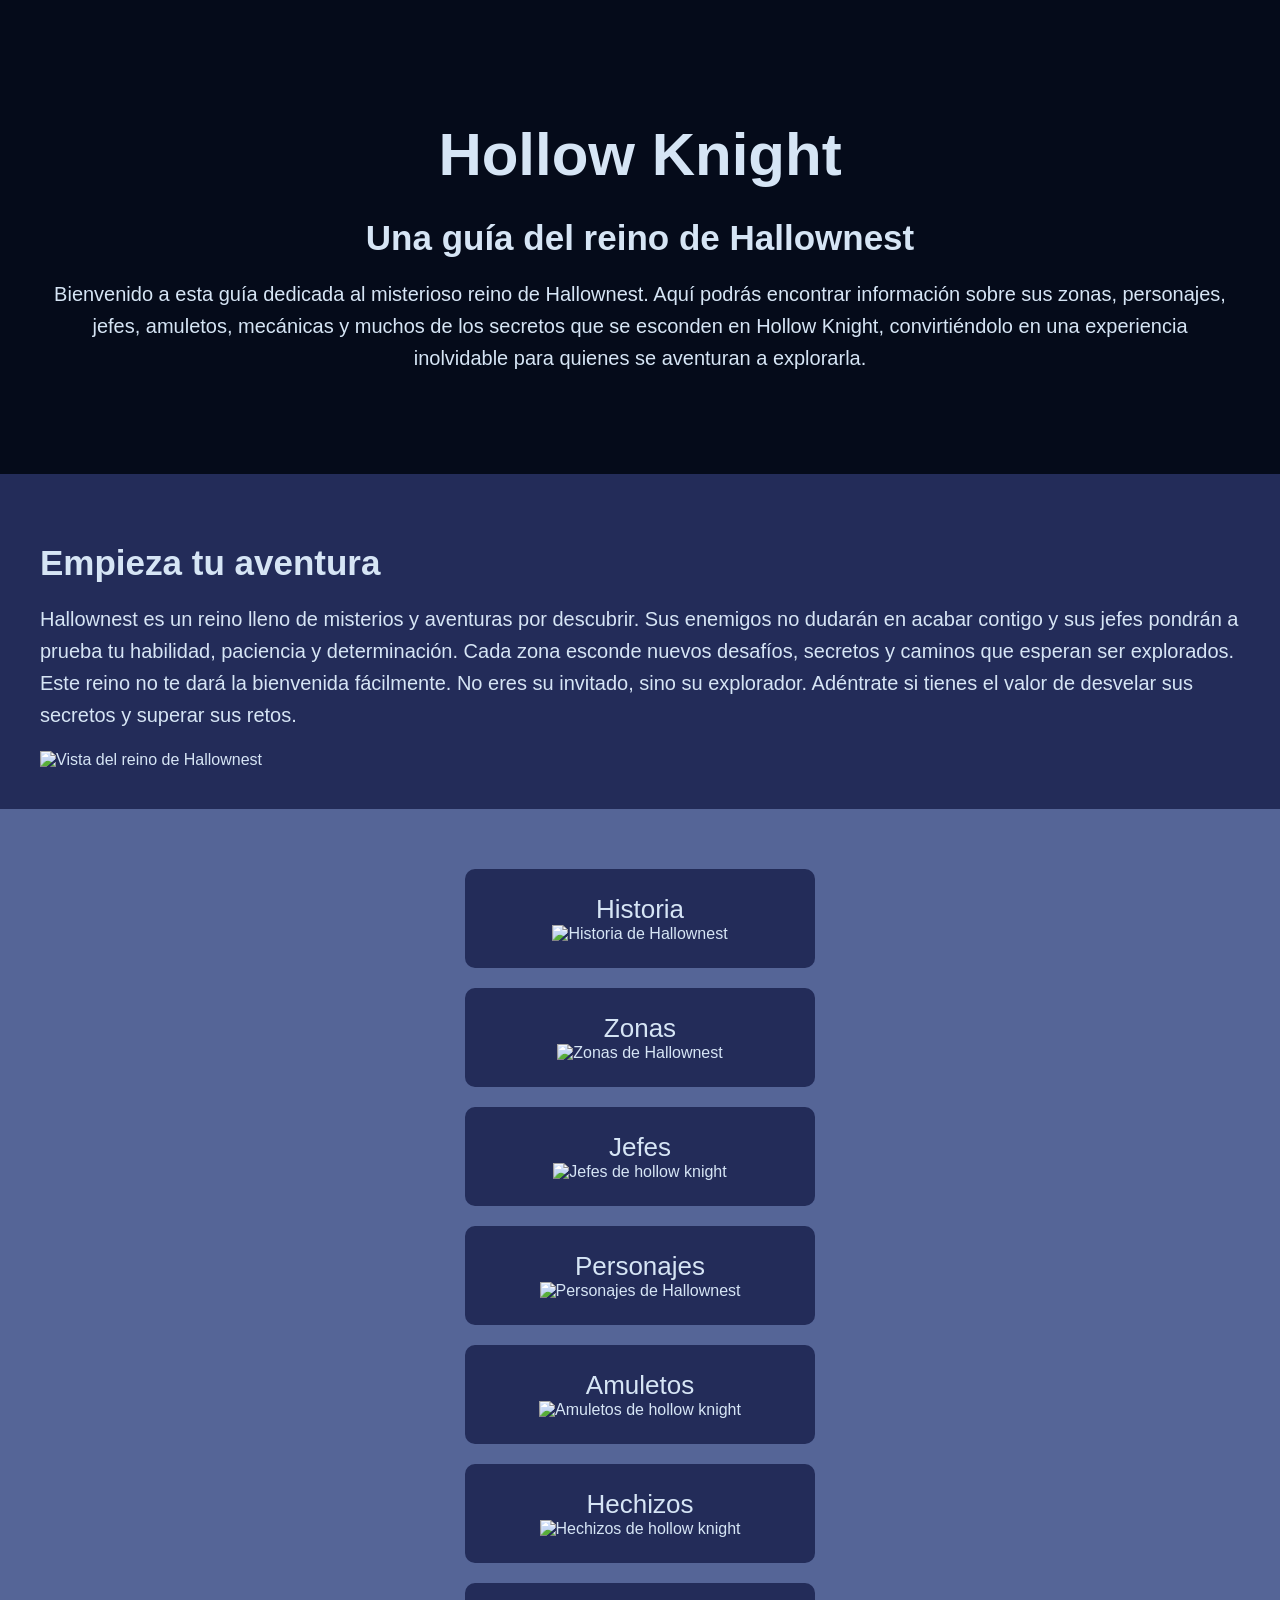
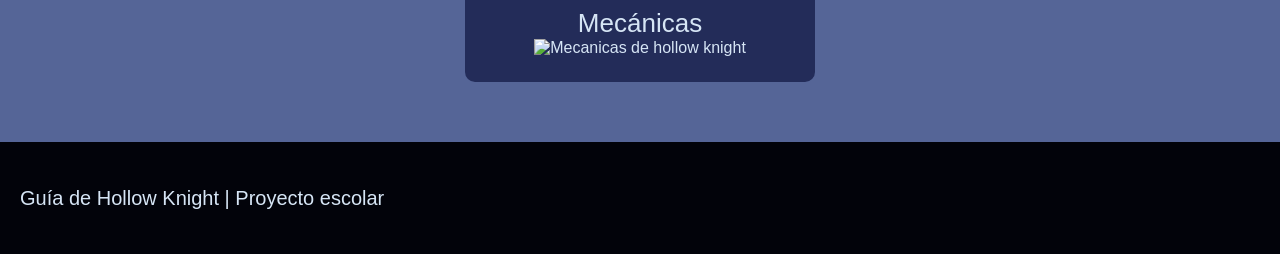
==== index.html @ 8ebe1fcc "Update index.html" ====
<!DOCTYPE html>
<html>
 <head> 
   <title>Guia de Hollow Knight</title>
 <meta charset="UTF-8">
  <link rel="stylesheet" href="estilos.css">
 </head>
  <body>
<header class="encabezado">

    <h1>Hollow Knight</h1>

    <h2>Una guía del reino de Hallownest</h2>

    <p>
    Bienvenido a esta guía dedicada al misterioso reino de Hallownest.
    Aquí podrás encontrar información sobre sus zonas, personajes,
    jefes, amuletos, mecánicas y muchos de los secretos que se esconden
    en Hollow Knight, convirtiéndolo en una experiencia inolvidable para
    quienes se aventuran a explorarla.
    </p>

</header>
    
<main>

    <section class="introduccion">

        <h2>Empieza tu aventura</h2>

        <p>
Hallownest es un reino lleno de misterios y aventuras por descubrir. Sus enemigos no dudarán en acabar contigo y sus jefes pondrán a prueba tu habilidad, paciencia y determinación.

Cada zona esconde nuevos desafíos, secretos y caminos que esperan ser explorados. Este reino no te dará la bienvenida fácilmente.

No eres su invitado, sino su explorador. Adéntrate si tienes el valor de desvelar sus secretos y superar sus retos.
        </p>

        <img src="images/portada.jpg"
             alt="Vista del reino de Hallownest">

    </section>

</main>

    <nav class="menu-principal">

    <div class="enlace">
        <a href="pages/historia.html">Historia</a>
      <img src="images/historia.jpg"
         alt="Historia de Hallownest">
    </div>

    <div class="enlace">
        <a href="pages/zonas.html">Zonas</a>
      <img src="images/zonas.jpg"
         alt="Zonas de Hallownest">
    </div>


    <div class="enlace">
    <a href="pages/jefes.html">Jefes</a>
      <img src="images/jefes.jpg"
         alt="Jefes de hollow knight">
    </div>
  
    <div class="enlace">
    <a href="pages/personajes.html">Personajes</a>
      <img src="images/historia.jpg"
         alt="Personajes de Hallownest">
    </div>

      <div class="enlace">
    <a href="pages/amuletos.html">Amuletos</a>
        <img src="images/historia.jpg"
         alt="Amuletos de hollow knight">
    </div>
  
      <div class="enlace">
    <a href="pages/hechizos.html">Hechizos</a>
        <img src="images/hechizos.jpg"
         alt="Hechizos de hollow knight">
    </div>
  
        <div class="enlace">
    <a href="pages/mecanicas.html">Mecánicas</a>
          <img src="images/mecanicas.jpg"
         alt="Mecanicas de hollow knight">
    </div>
  
</nav>

<footer class="pie-pagina">
  <p>
Guía de Hollow Knight | Proyecto escolar
  </p>
</footer>
  
  </body>
</html>
---- estilos.css ----
/* ===== CONFIGURACIÓN GENERAL ===== */

body{
    background-color:#02030A;
    color:#D6E5F5;
    font-family:Arial, sans-serif;
    margin:0;
    padding:0;
}


/* ===== ENCABEZADO ===== */

.encabezado{
    background-color:#050B1A;
    text-align:center;
    padding:80px 50px;
    max-width:1200px;
    margin:auto;
}


/* ===== INTRODUCCIÓN ===== */

.introduccion{
    background-color:#232C59;
    text-align:left;
    padding:40px;
    max-width:1200px;
    margin:auto;
}

/* ===== MENÚ PRINCIPAL ===== */

.menu-principal{
    background-color:#556597;
    text-align:center;
    padding:40px;
}


/* ===== PIE DE PÁGINA ===== */

.pie-pagina{
    background-color:#02030A;
    text-align:left;
    padding:20px;
}


/* ===== TÍTULO PRINCIPAL ===== */

h1{
    font-size:60px;
    margin-bottom:10px;
}


/* ===== SUBTÍTULOS ===== */

h2{
    font-size:35px;
    margin-bottom:20px;
}


/* ===== PÁRRAFOS ===== */

p{
    font-size:20px;
    line-height:1.6;
}


/* ===== ENLACES ===== */

a{
    color:#D6E5F5;
    text-decoration:none;
    font-size:22px;
}

/* ===== TARJETAS DEL MENÚ ===== */

.enlace{
    background-color:#232C59;
    padding:25px;
    margin:20px auto;
    width:300px;
    border-radius:10px;
}

.enlace:hover{
    background-color:#6B7CA8;
}

.enlace a{
    display:block;
    font-size:26px;
}
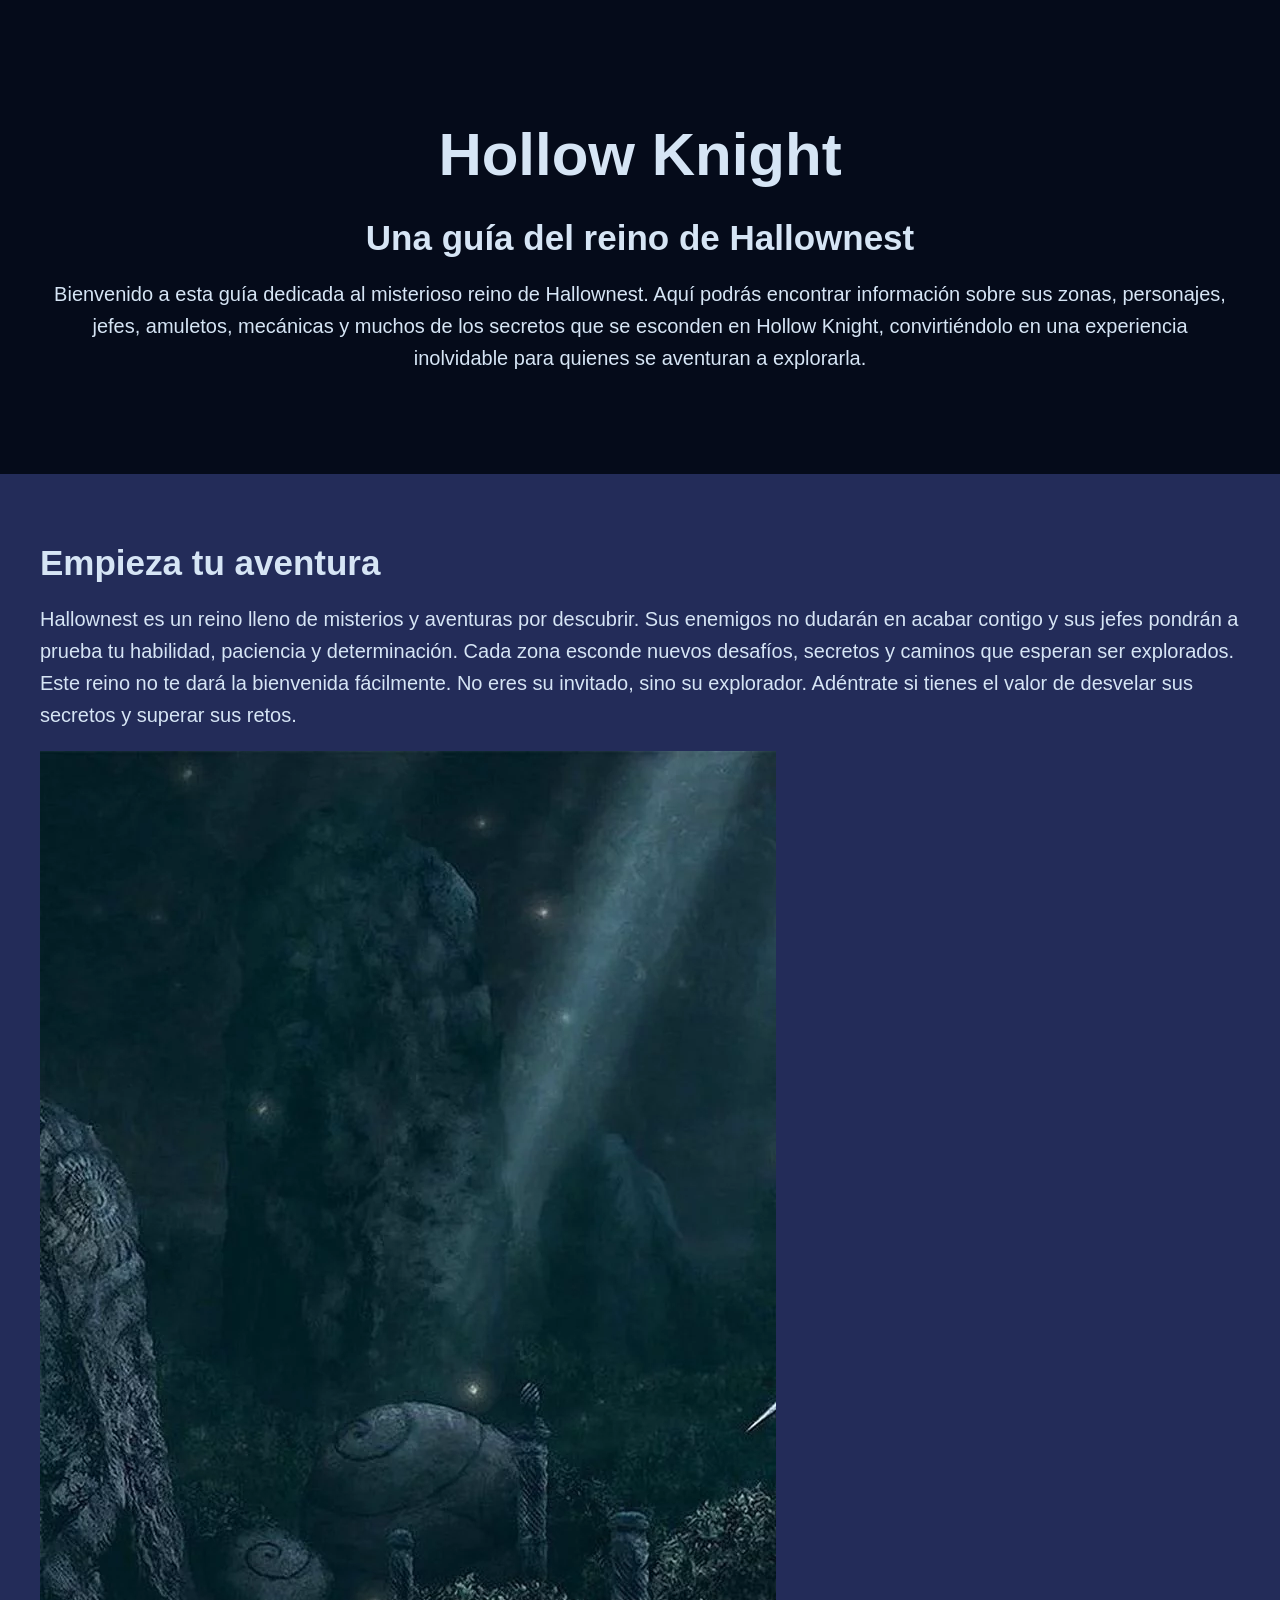
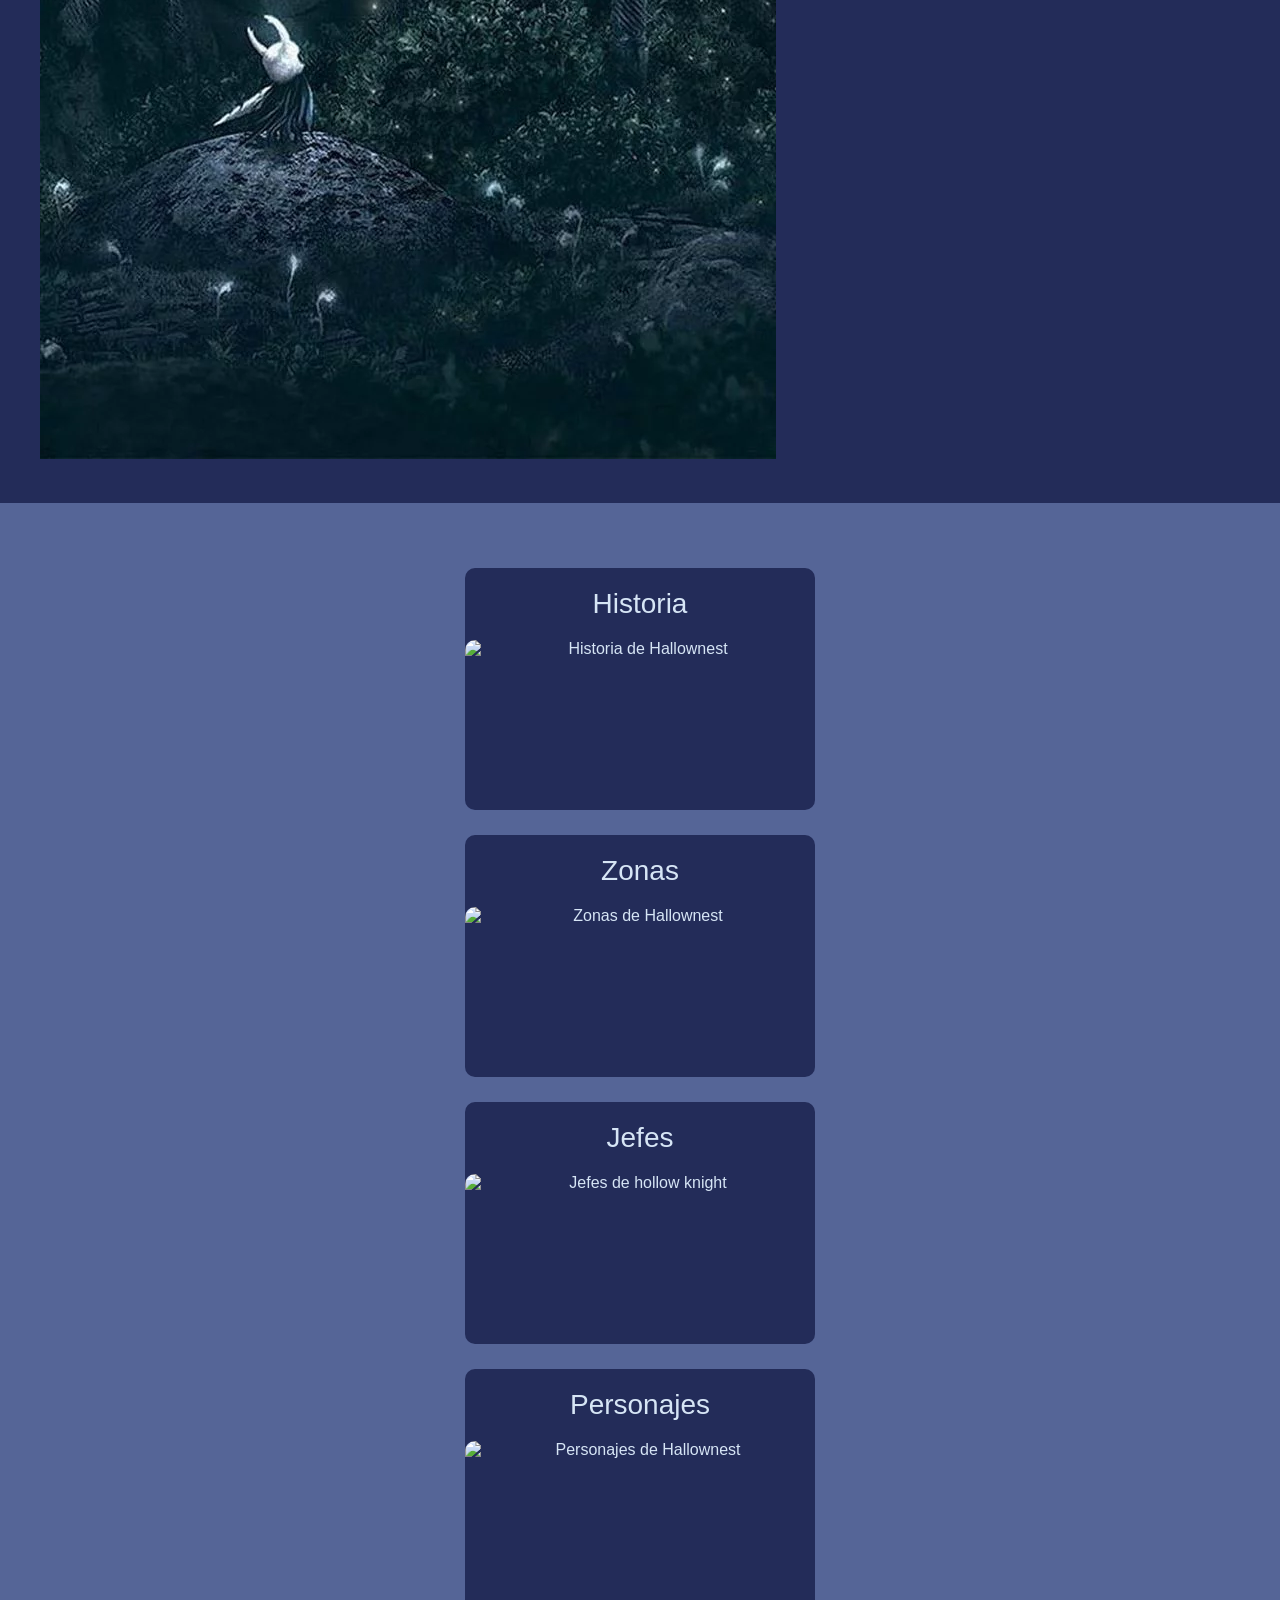
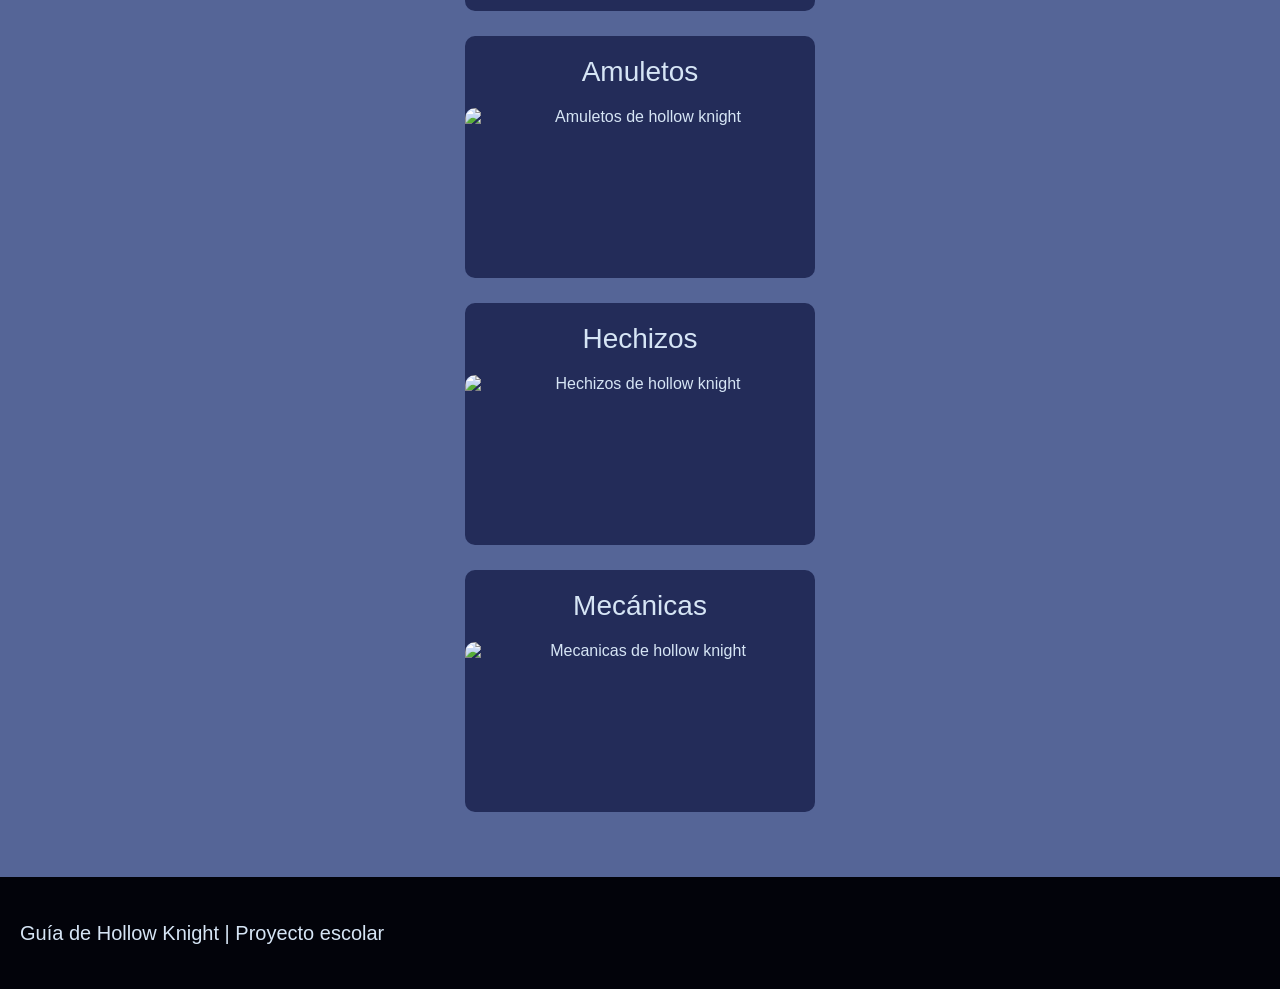
==== commit 5073e2e4: "Update index.html" ====
--- a/index.html
+++ b/index.html
@@ -36,7 +36,7 @@
 No eres su invitado, sino su explorador. Adéntrate si tienes el valor de desvelar sus secretos y superar sus retos.
         </p>
 
-        <img src="images/portada.jpg"
+        <img src="images/portada.jpg.webp"
              alt="Vista del reino de Hallownest">
 
     </section>
--- a/estilos.css
+++ b/estilos.css
@@ -84,10 +84,10 @@
 
 .enlace{
     background-color:#232C59;
-    padding:25px;
-    margin:20px auto;
-    width:300px;
+    width:350px;
+    margin:25px auto;
     border-radius:10px;
+    overflow:hidden;
 }
 
 .enlace:hover{
@@ -96,7 +96,20 @@
 
 .enlace a{
     display:block;
-    font-size:26px;
+    padding:20px;
+    color:#D6E5F5;
+    text-decoration:none;
+    font-size:28px;
+}
+
+/* ===== IMÁGENES DE TARJETAS ===== */
+
+.enlace img{
+    width:100%;
+    height:170px;
+    object-fit:cover;
+    border-radius:10px 10px 0 0;
+    display:block;
 }
 
 
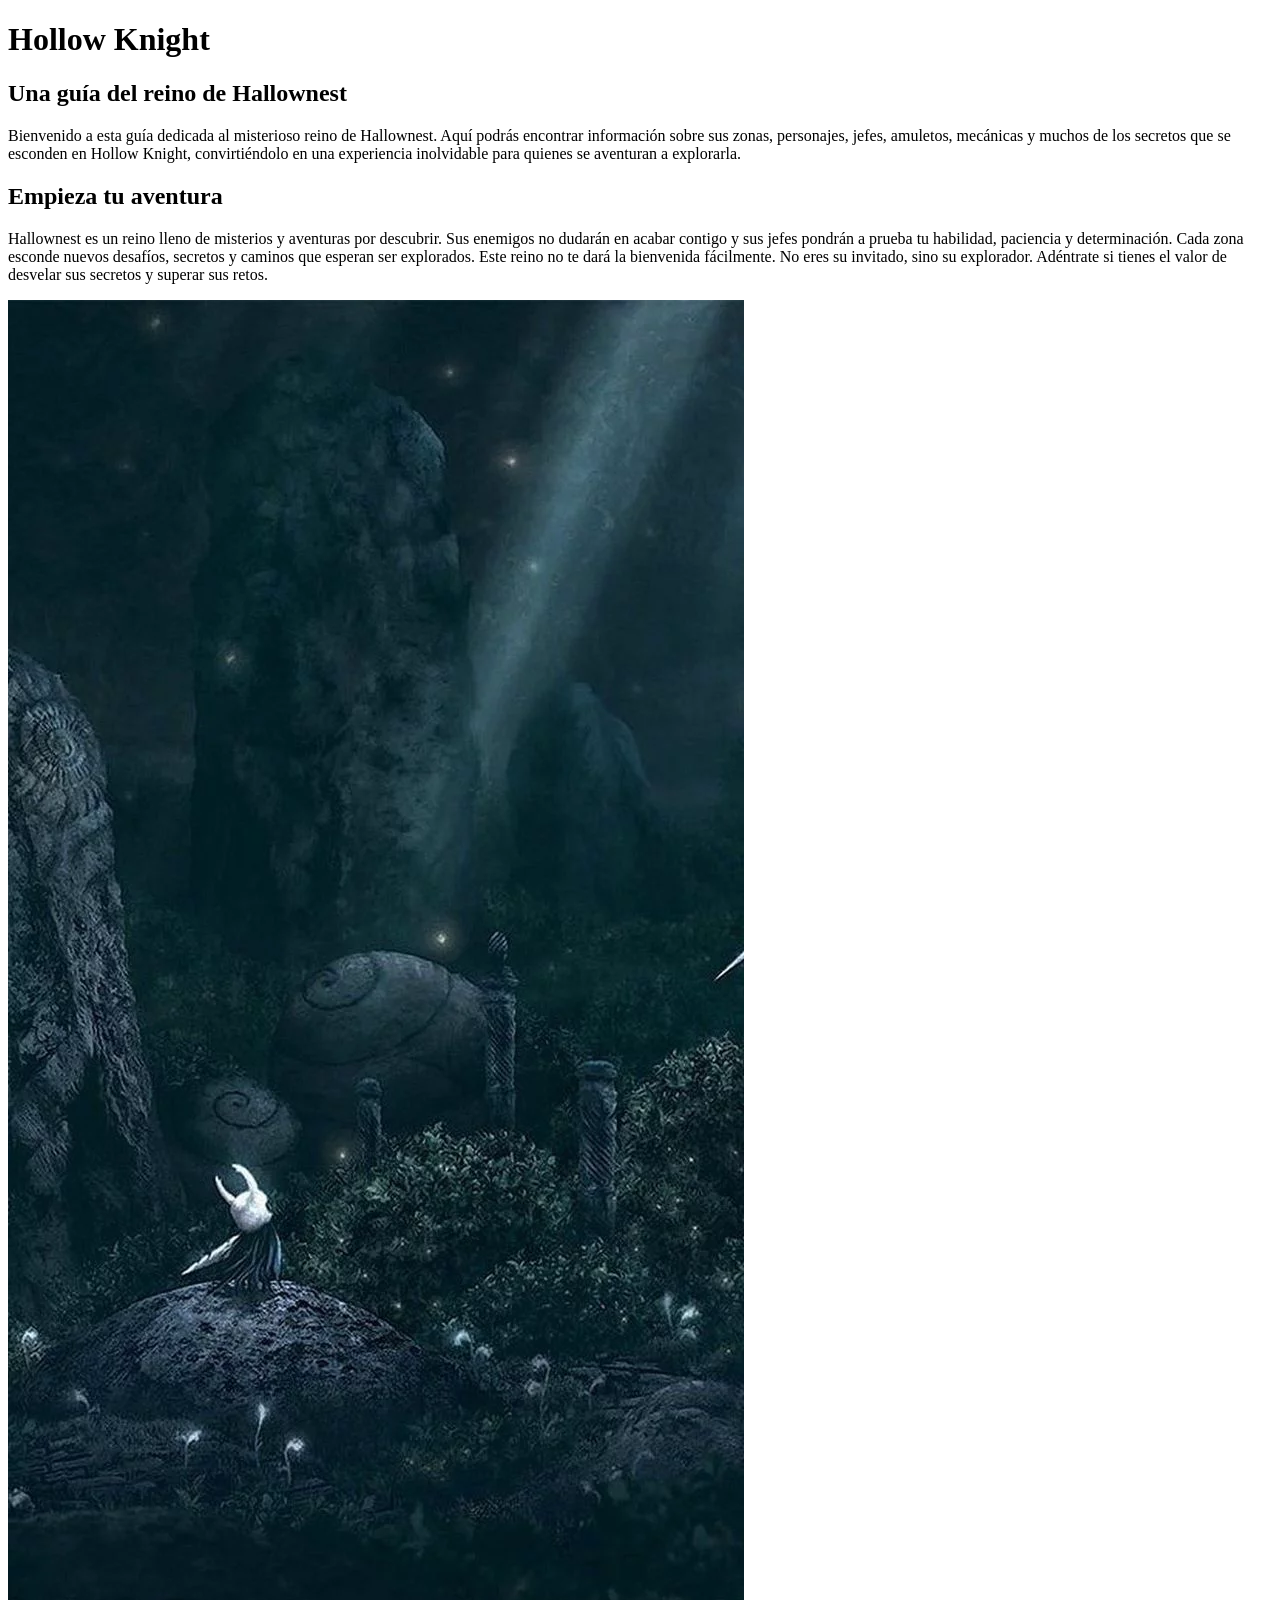
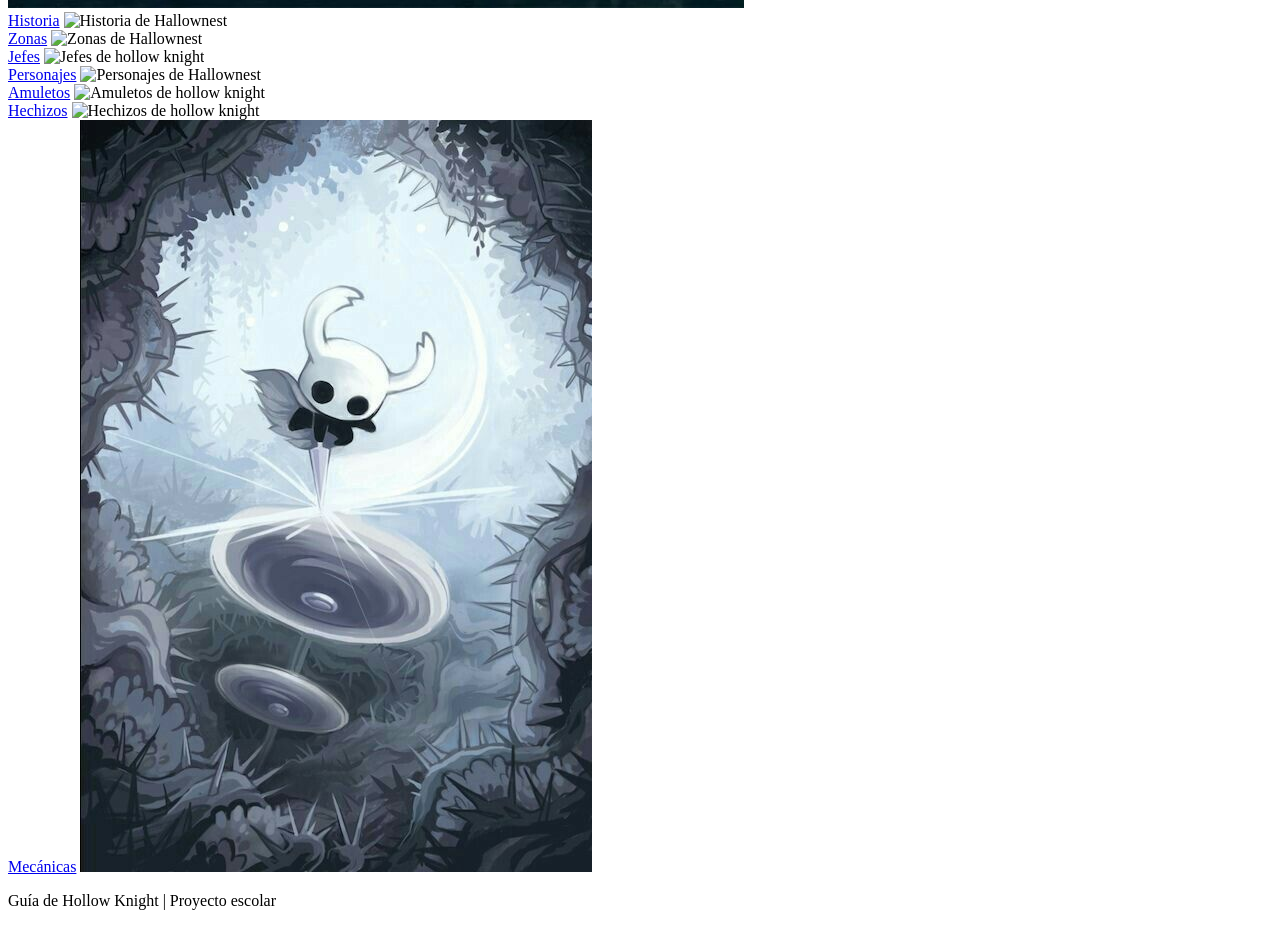
==== commit 6be98259: "Update index.html" ====
--- a/index.html
+++ b/index.html
@@ -3,7 +3,7 @@
  <head> 
    <title>Guia de Hollow Knight</title>
  <meta charset="UTF-8">
-  <link rel="stylesheet" href="estilos.css">
+  <link rel="stylesheet" href="estilos home.css">
  </head>
   <body>
 <header class="encabezado">
@@ -66,13 +66,13 @@
   
     <div class="enlace">
     <a href="pages/personajes.html">Personajes</a>
-      <img src="images/historia.jpg"
+      <img src="images/personajes.webp"
          alt="Personajes de Hallownest">
     </div>
 
       <div class="enlace">
     <a href="pages/amuletos.html">Amuletos</a>
-        <img src="images/historia.jpg"
+        <img src="images/amuletos.jpg"
          alt="Amuletos de hollow knight">
     </div>
   
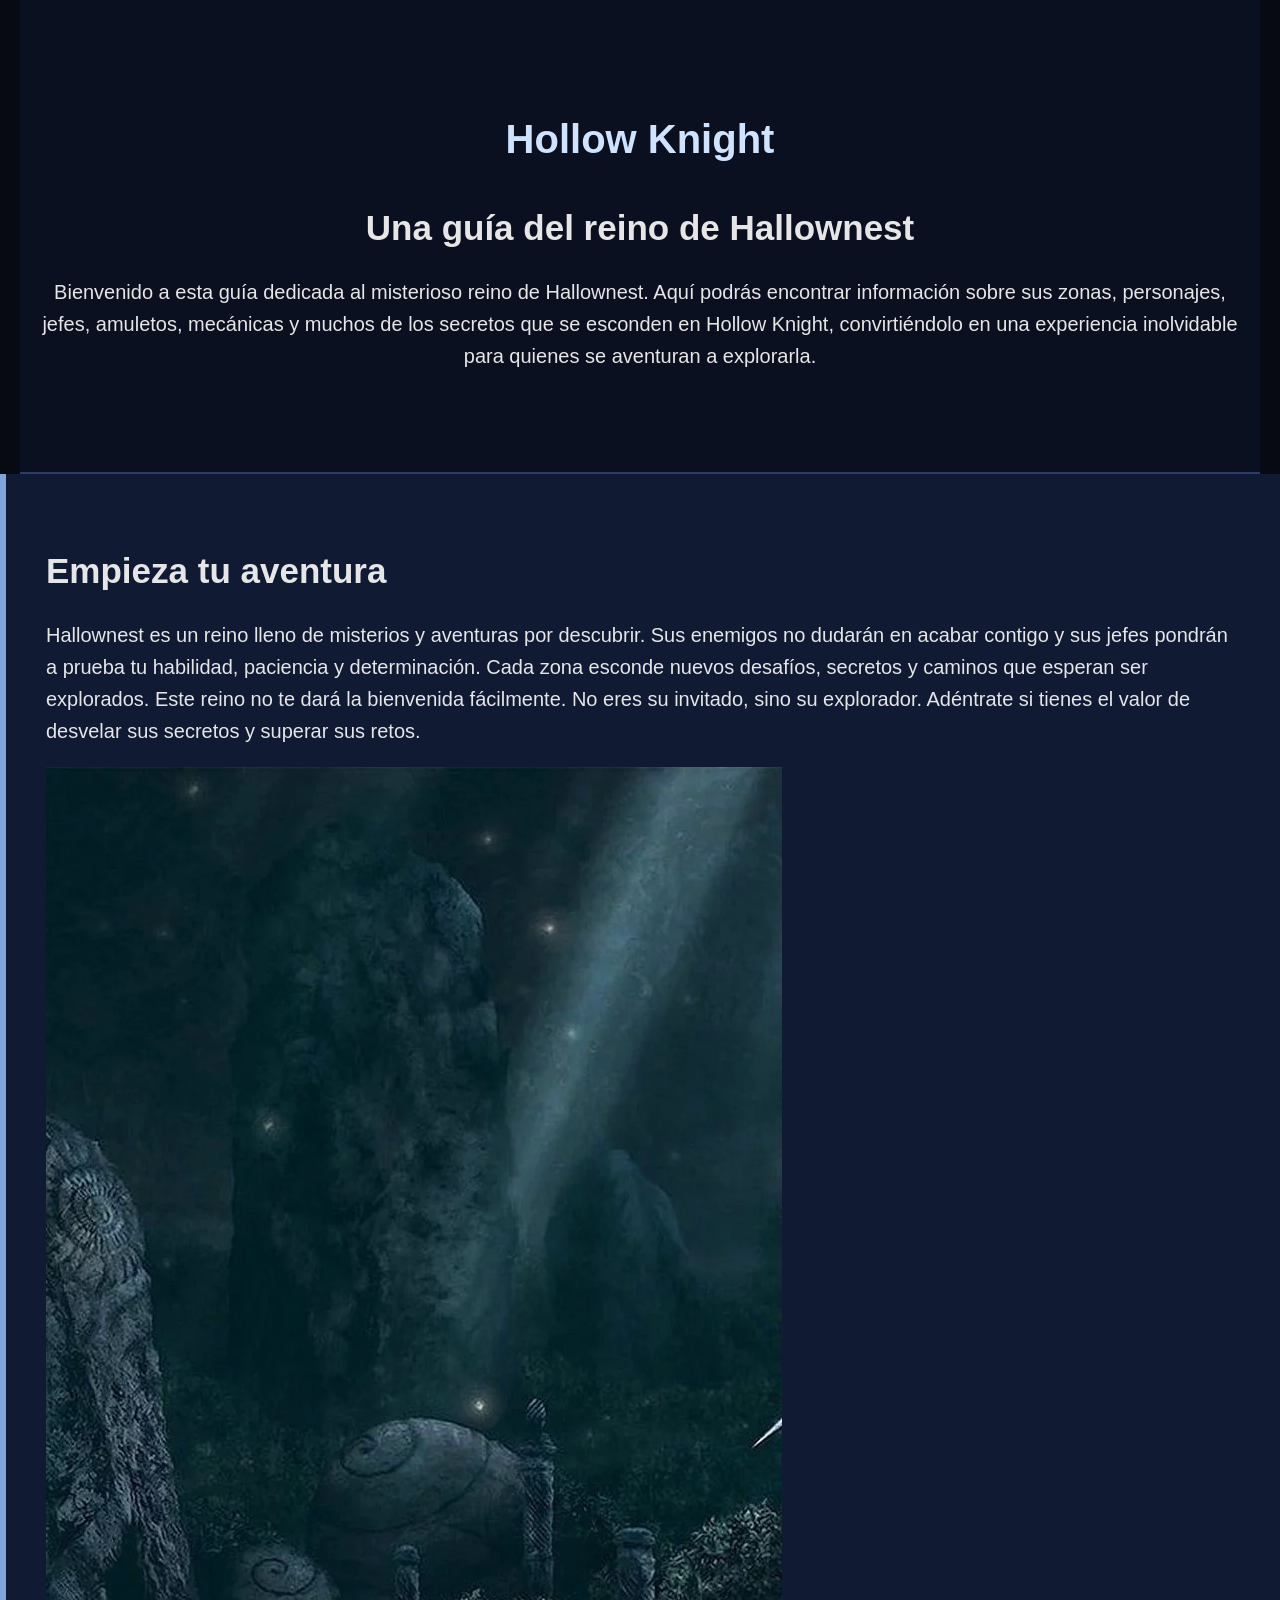
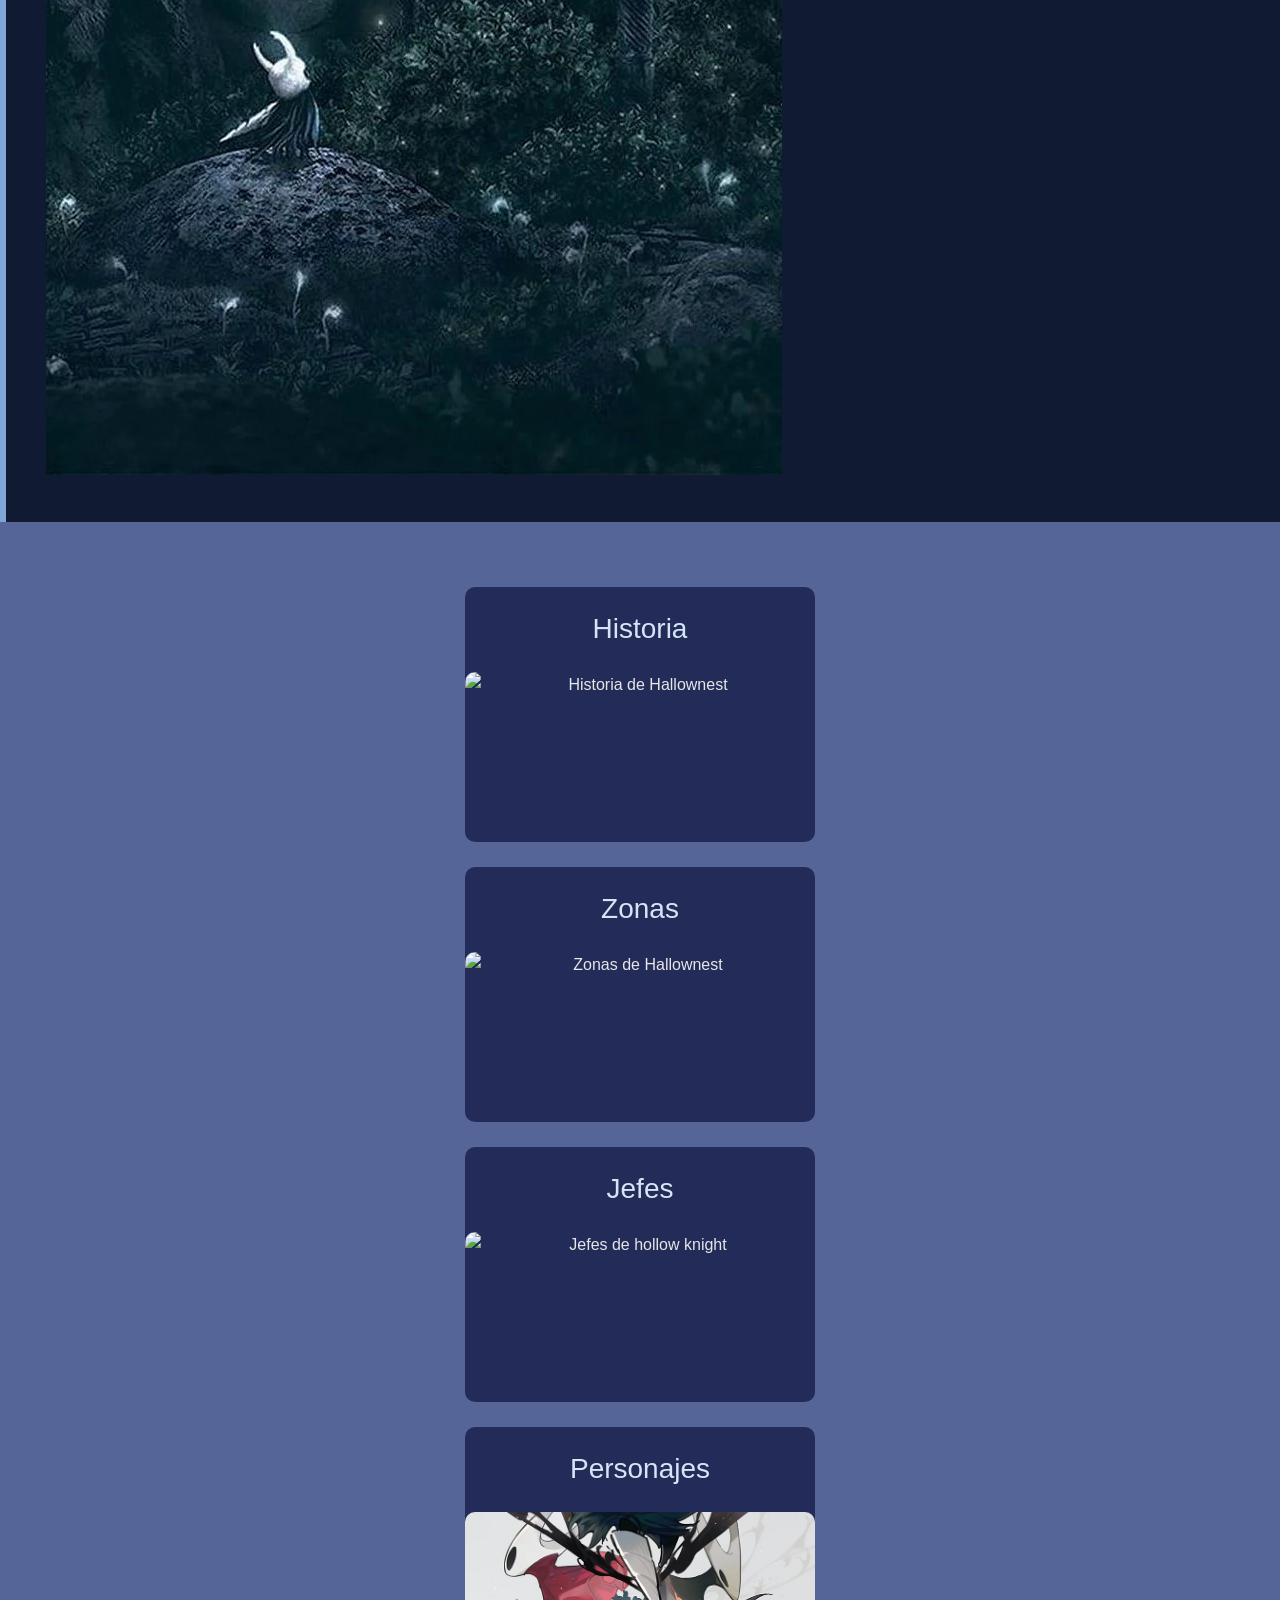
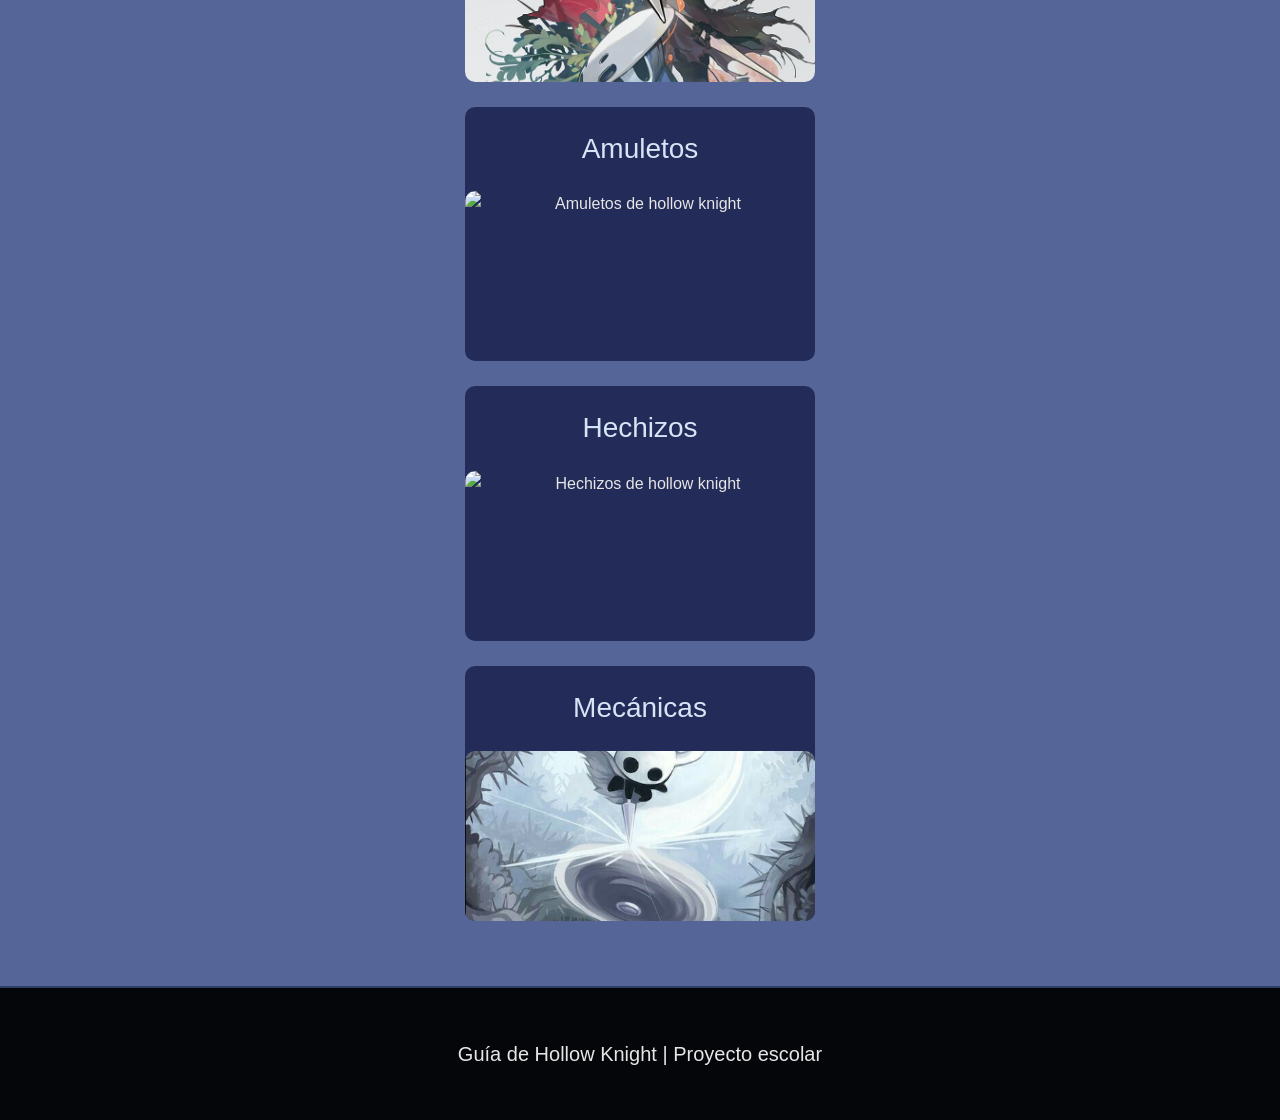
==== commit 35144e15: "Update index.html" ====
--- a/index.html
+++ b/index.html
@@ -66,7 +66,7 @@
   
     <div class="enlace">
     <a href="pages/personajes.html">Personajes</a>
-      <img src="images/personajes.webp"
+      <img src="images/personajes.jpg"
          alt="Personajes de Hallownest">
     </div>
 
--- a/estilos home.css
+++ b/estilos home.css
@@ -0,0 +1,206 @@
+/* ===== CONFIGURACIÓN GENERAL ===== */ 
+body { background-color:#02030A;
+color:#D6E5F5; font-family:Arial,
+sans-serif; margin:0; padding:0; 
+} 
+/* ===== ENCABEZADO ===== */ 
+.encabezado
+{ background-color:#050B1A;
+ text-align:center;
+ padding:80px 50px;
+ max-width:1200px; 
+ margin:auto; 
+} 
+/* ===== INTRODUCCIÓN ===== */ 
+.introduccion
+{ background-color:#232C59;
+text-align:left;
+ padding:40px; 
+ max-width:1200px;
+ margin:auto; 
+} 
+/* ===== MENÚ PRINCIPAL ===== */
+.menu-principal
+{ 
+background-color:#556597;
+text-align:center; 
+padding:40px;
+max-widht:1200px;
+margin:auto;
+} 
+/* ===== PIE DE PÁGINA ===== */
+.pie-pagina
+{ 
+background-color:#02030A;
+text-align:left;
+padding:20px;
+} 
+/* ===== TÍTULO PRINCIPAL ===== */
+h1
+{ 
+font-size:60px;
+margin-bottom:10px;
+} 
+/* ===== SUBTÍTULOS ===== */
+h2{ font-size:35px; 
+margin-bottom:20px; 
+} 
+/* ===== PÁRRAFOS ===== */
+p{ 
+font-size:20px;
+line-height:1.6; 
+}
+
+/* ===== ENLACES ===== */
+a { 
+color:#D6E5F5;
+text-decoration:none;
+font-size:22px;
+} 
+/* ===== TARJETAS DEL MENÚ ===== */
+.enlace
+{ 
+background-color:#232C59;
+   width:350px;
+   margin:25px auto;
+   border-radius:10px; 
+   overflow:hidden;
+     display:flex;
+    flex-direction:column;
+} 
+.enlace:hover{ background-color:#6B7CA8;
+} 
+.enlace a
+{ 
+display:block;
+padding:20px; 
+color:#D6E5F5;
+text-decoration:none;
+font-size:28px; 
+}
+/* ===== IMÁGENES DE TARJETAS ===== */
+.enlace img
+{ 
+width:100%; 
+height:170px;
+object-fit:cover;
+border-radius:10px 10px 0 0;
+display:block; 
+} 
+.historia-principal img{
+width:100%; 
+max-width:800px;
+display:block;
+margin:30px auto;
+border-radius:10px;
+} 
+/* ===== CONTENEDOR GENERAL ===== */
+.historia-principal article
+{ 
+padding:25px;
+margin:30px 0;
+border-radius:12px; 
+} 
+/* ========================= CONFIGURACIÓN GENERAL ========================= */
+body
+{ 
+margin:0;
+padding:0;
+font-family: Arial, sans-serif;
+background-color:#070A12;
+color:#E6E6E6;
+line-height:1.6;
+}
+/* ========================= ENCABEZADO ========================= */ 
+.encabezado
+{ 
+text-align:center;
+padding:80px 20px;
+background-color:#0B1020;
+border-bottom:2px solid #2C3E66;
+} 
+.encabezado h1
+{ 
+font-size:40px; 
+color:#CFE3FF;
+}
+/* ========================= CONTENEDOR PRINCIPAL ========================= */
+.historia-principal
+{ 
+max-width:1000px;
+margin:auto;
+padding:20px; } 
+/* ========================= ARTÍCULOS BASE ========================= */
+.historia-principal article
+{
+padding:25px;
+margin:30px 0;
+border-radius:12px;
+transition:0.3s; 
+}
+.historia-principal article:hover{ transform:scale(1.01);}
+/* ========================= INTRODUCCIÓN ========================= */
+.introduccion
+{ 
+background-color:#101A33;
+border-left:6px solid #7FA6D9; 
+}
+/* ========================= REY PÁLIDO ========================= */
+.rey-palido
+{ 
+background-color:#151826;
+border-left:6px solid #E6E6E6;
+} 
+/* ========================= EDAD DE ORO ========================= */ 
+.edad-de-oro
+{
+background-color:#1A2B4A;
+border-left:6px solid #A9C7FF;
+} 
+/* ========================= INFECCIÓN ========================= */
+.infeccion
+{
+background-color:#1A0F08;
+border-left:6px solid #FF8A2A; 
+}
+/* ========================= RECIPIENTES ========================= */
+.recipientes
+{ 
+background-color:#0F0F14; 
+border-left:6px solid #8C8C8C;
+}
+/* ========================= VASIJA PURA ========================= */
+.vasija-pura
+{ 
+background-color:#121826;
+border-left:6px solid #D9D9FF;
+}
+/* ========================= REGRESO INFECCIÓN ========================= */ 
+.regreso-infeccion
+{
+background-color:#140A08; 
+border-left:6px solid #FF5A1F; 
+}
+/* ========================= COMIENZO ========================= */ 
+.comienzo
+{
+background-color:#0A1220;
+border-left:6px solid #4AA3FF;
+}
+/* ========================= IMÁGENES ========================= */
+.img
+{
+width:100%;
+margin-top:15px;
+border-radius:10px;
+border:2px solid rgba(255,255,255,0.1);
+}
+/* ========================= FOOTER ========================= */
+.pie-pagina
+{
+text-align:center;
+padding:30px;
+background-color:#05060A;
+border-top:2px solid #2C3E66;
+font-size:14px; 
+}
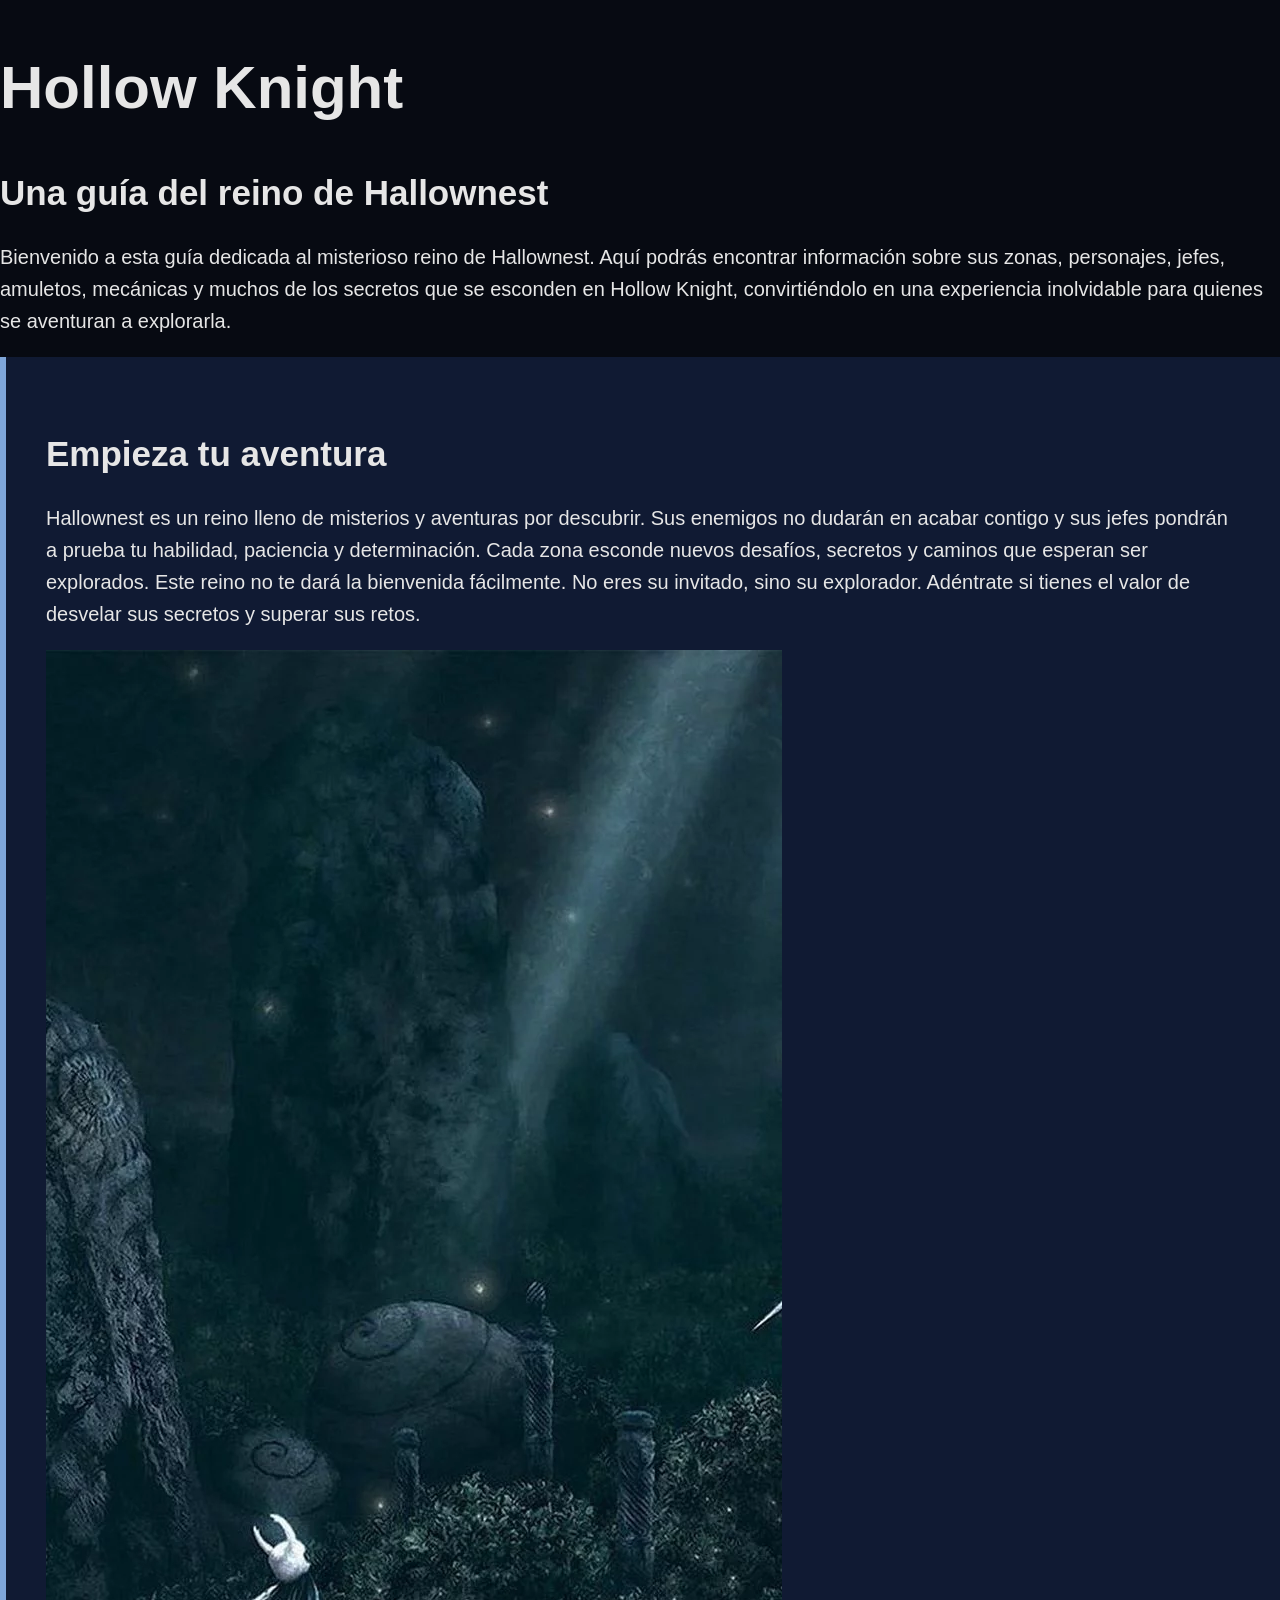
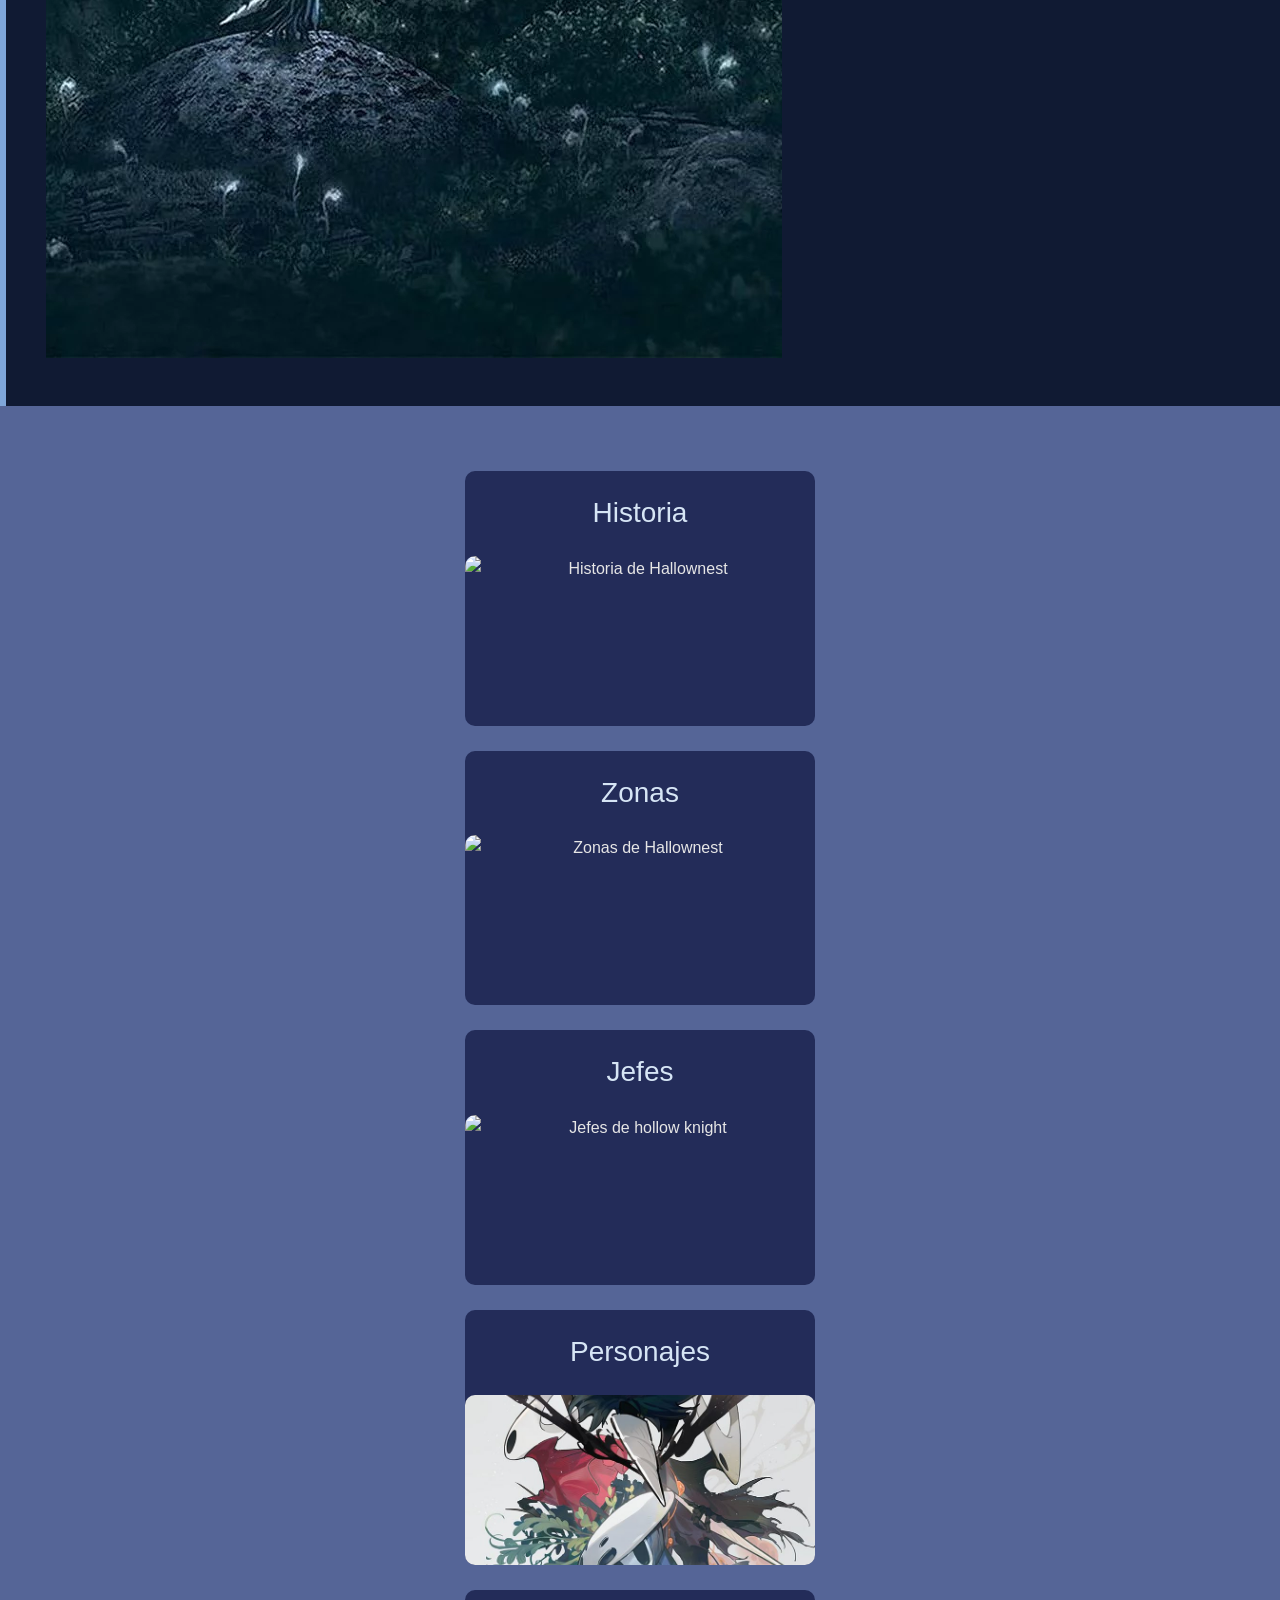
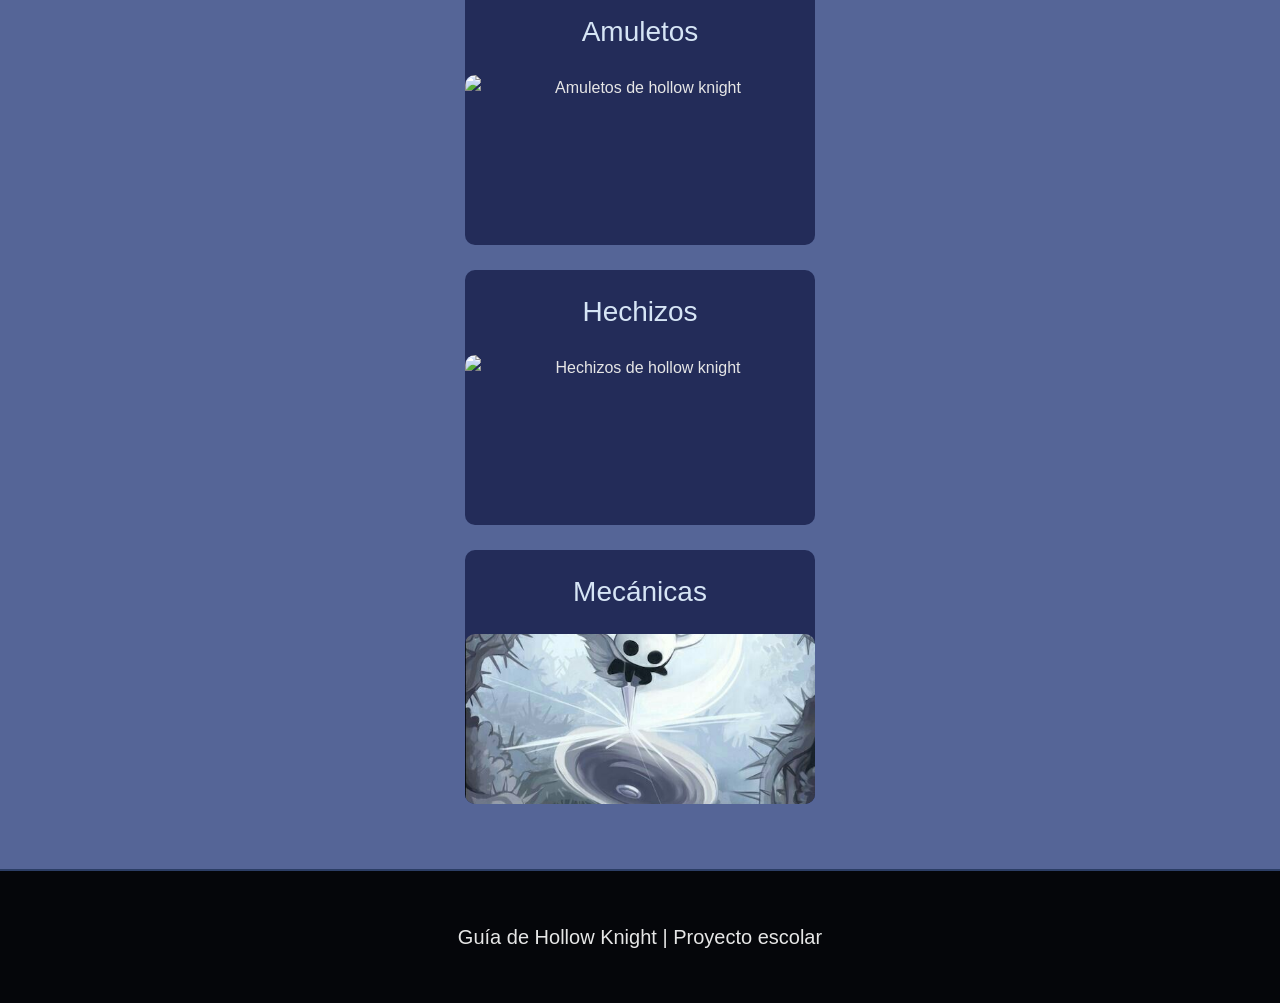
==== commit 2552e755: "Update index.html" ====
--- a/index.html
+++ b/index.html
@@ -3,10 +3,12 @@
  <head> 
    <title>Guia de Hollow Knight</title>
  <meta charset="UTF-8">
+  <link rel="stylesheet" href="../general.css">
   <link rel="stylesheet" href="estilos home.css">
  </head>
   <body>
-<header class="encabezado">
+<header class="hero">
+ <div class= "hero-contenido">
 
     <h1>Hollow Knight</h1>
 
@@ -19,7 +21,7 @@
     en Hollow Knight, convirtiéndolo en una experiencia inolvidable para
     quienes se aventuran a explorarla.
     </p>
-
+ </div>
 </header>
     
 <main>
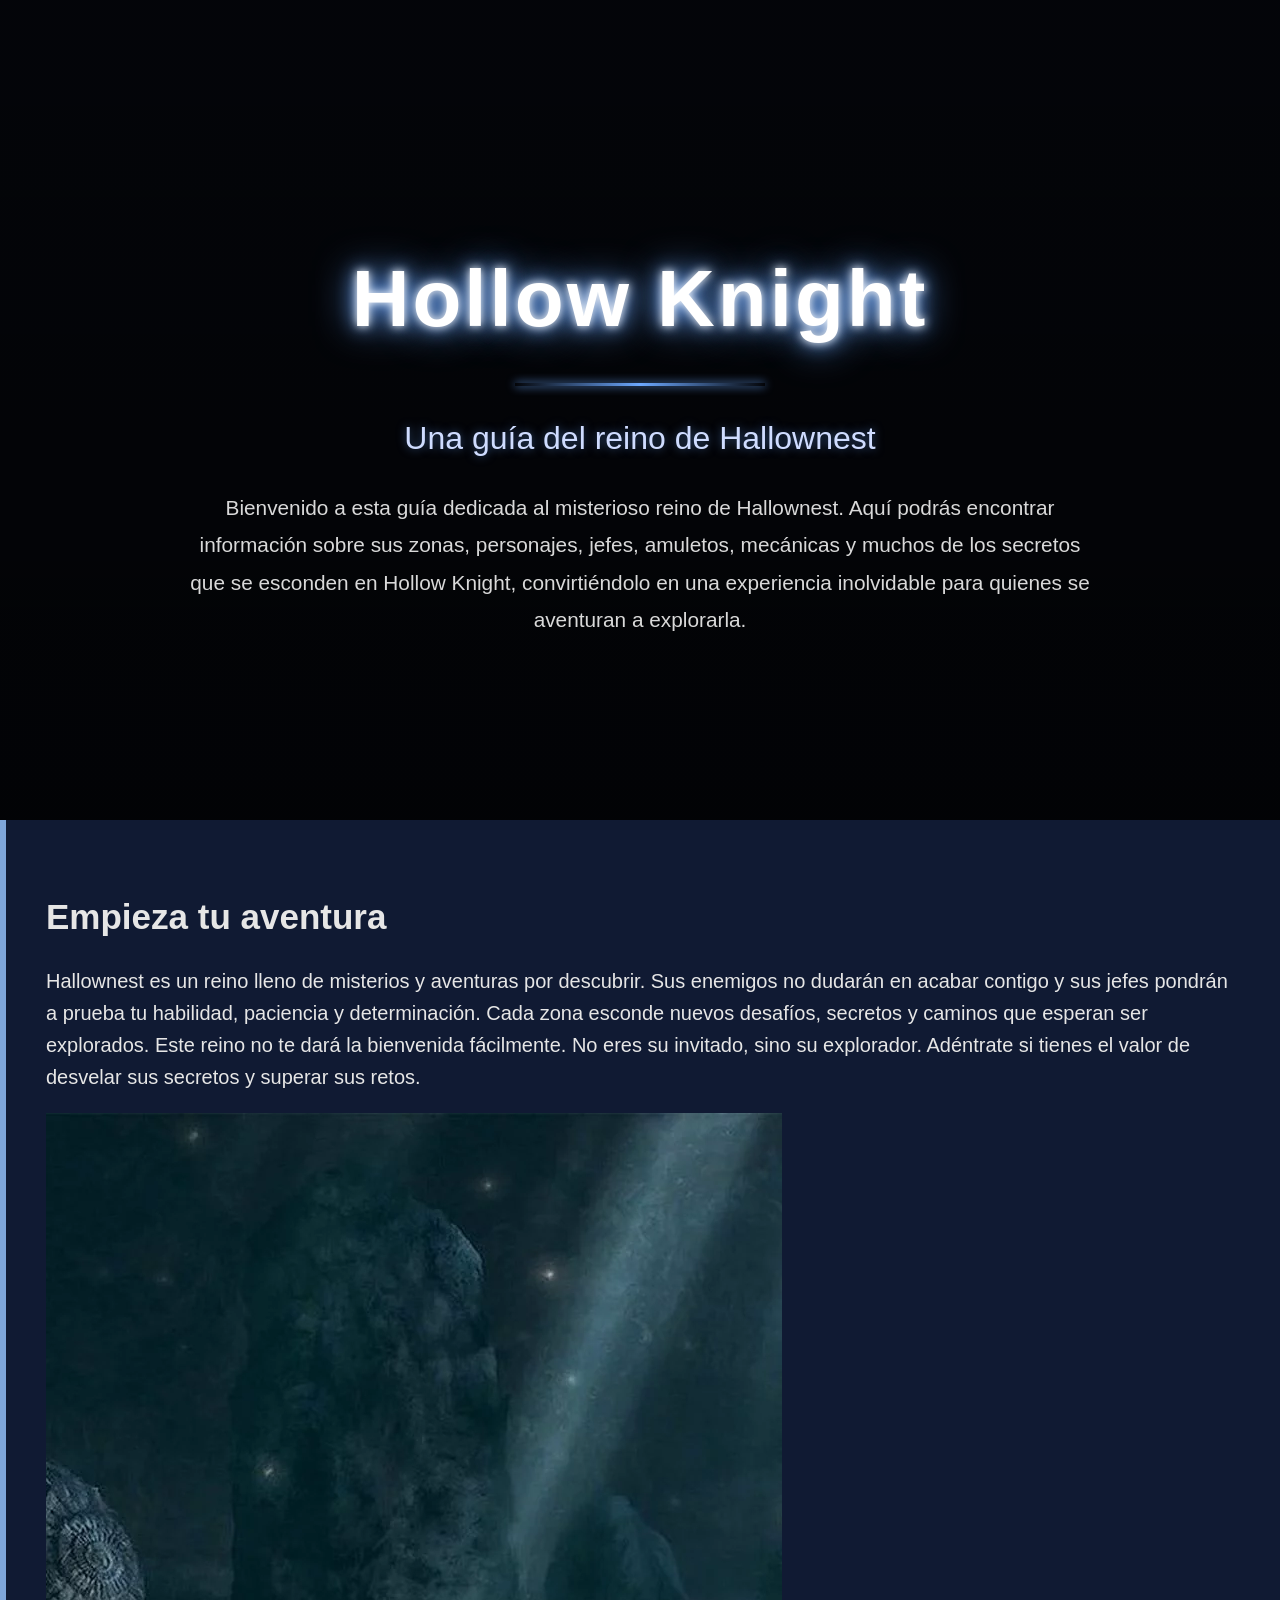
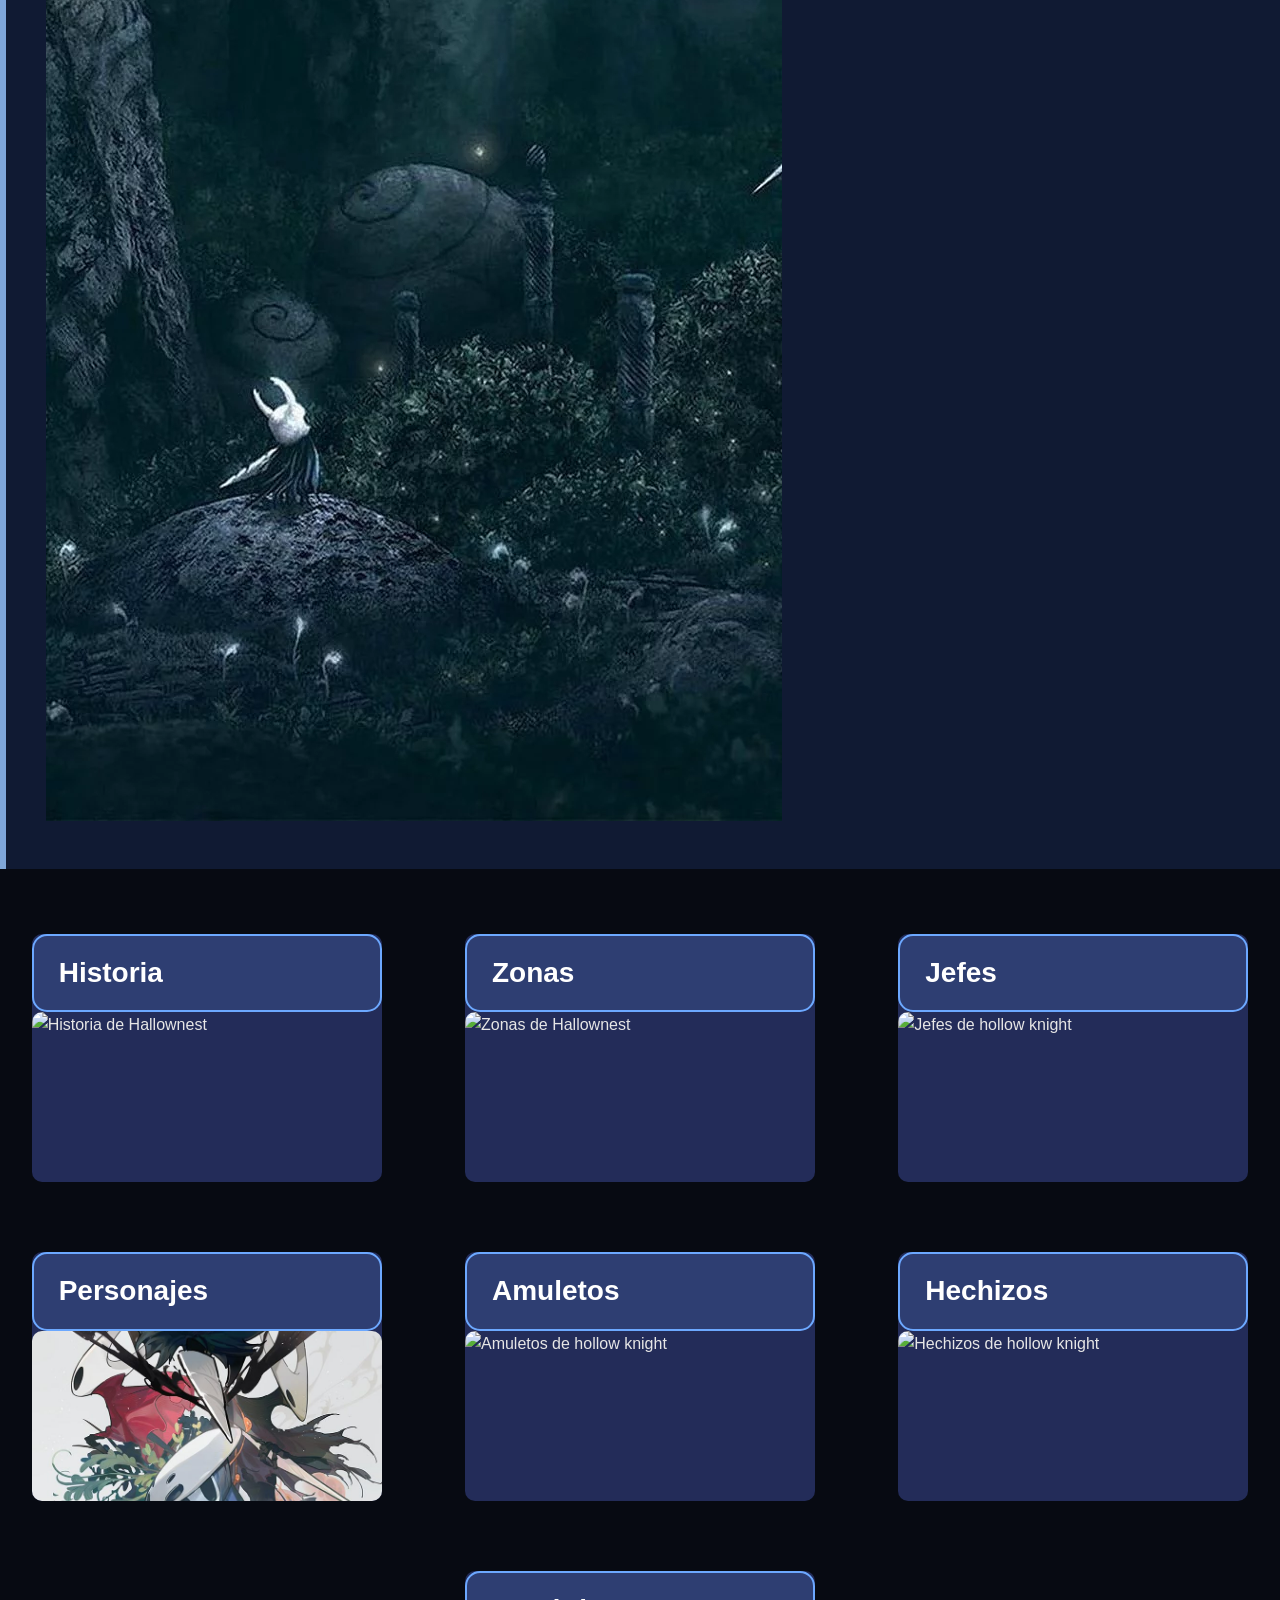
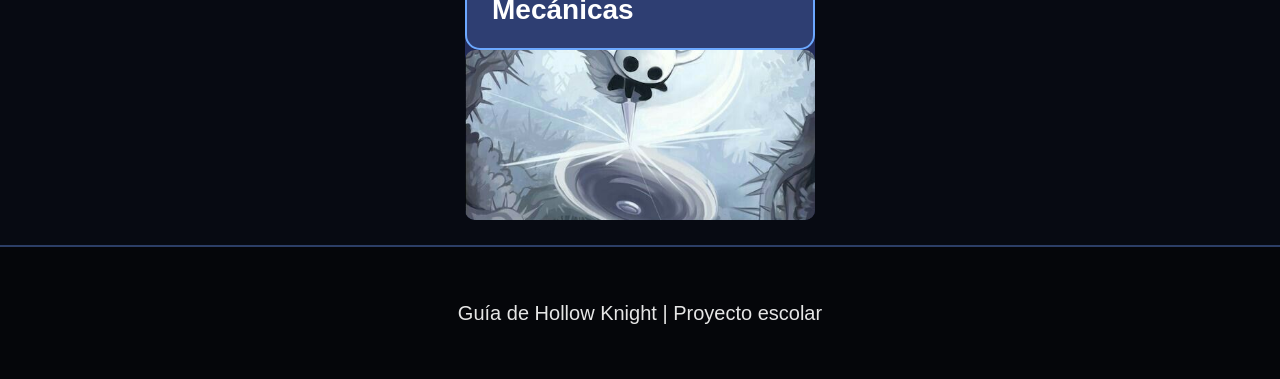
==== commit fab6a4cd: "Update index.html" ====
--- a/index.html
+++ b/index.html
@@ -44,8 +44,7 @@
     </section>
 
 </main>
-
-    <nav class="menu-principal">
+    <nav class="accesos">
 
     <div class="enlace">
         <a href="pages/historia.html">Historia</a>
--- a/estilos home.css
+++ b/estilos home.css
@@ -65,8 +65,8 @@
    margin:25px auto;
    border-radius:10px; 
    overflow:hidden;
-     display:flex;
-    flex-direction:column;
+   display:flex;
+  flex-direction:column;
 } 
 .enlace:hover{ background-color:#6B7CA8;
 } 
@@ -77,6 +77,8 @@
 color:#D6E5F5;
 text-decoration:none;
 font-size:28px; 
+ display:flex;
+ flex-direction:column;
 }
 /* ===== IMÁGENES DE TARJETAS ===== */
 .enlace img
@@ -86,6 +88,8 @@
 object-fit:cover;
 border-radius:10px 10px 0 0;
 display:block; 
+display:flex;
+flex-direction:column;
 } 
 .historia-principal img{
 width:100%; 
@@ -204,3 +208,166 @@
 border-top:2px solid #2C3E66;
 font-size:14px; 
 }
+
+.menu .activo{
+    background-color: #28446e;
+
+    box-shadow: 0 0 12px #6ca8ff;
+}
+
+.hero{
+
+    min-height: 80vh;
+
+    display: flex;
+
+    justify-content: center;
+
+    align-items: center;
+
+    text-align: center;
+
+    padding: 50px;
+
+    background:
+    linear-gradient(
+        rgba(0,0,0,0.5),
+        rgba(0,0,0,0.7)
+    ),
+    url("images/banner.jpg");
+
+    background-size: cover;
+
+    background-position: center;
+}
+
+.hero h1{
+
+    font-size: 4rem;
+
+    color: white;
+
+    text-shadow:
+        0 0 10px white,
+        0 0 20px #6ca8ff,
+        0 0 40px #6ca8ff;
+
+    margin-bottom: 20px;
+}
+
+.hero p{
+
+    max-width: 900px;
+
+    margin: auto;
+
+    font-size: 1.3rem;
+
+    line-height: 1.8;
+
+    color: #d9d9d9;
+}
+
+.hero-contenido{
+
+    animation: subir 1.2s ease;
+}
+
+@keyframes subir{
+
+    from{
+        opacity: 0;
+        transform: translateY(40px);
+    }
+
+    to{
+        opacity: 1;
+        transform: translateY(0);
+    }
+}
+
+.accesos{
+
+    display: flex;
+
+    justify-content: center;
+
+    gap: 20px;
+
+    flex-wrap: wrap;
+
+    margin-top: 40px;
+}
+
+.accesos a{
+
+    background: rgba(108,168,255,0.15);
+
+    border: 2px solid #6ca8ff;
+
+    color: white;
+
+    padding: 15px 25px;
+
+    border-radius: 15px;
+
+    text-decoration: none;
+
+    font-weight: bold;
+
+    transition: .3s;
+}
+
+.accesos a:hover{
+
+    background: #6ca8ff;
+
+    box-shadow: 0 0 20px #6ca8ff;
+
+    transform: translateY(-4px);
+}
+
+.hero h2{
+
+    font-size: 2rem;
+
+    color: #cfdcff;
+
+    margin-bottom: 25px;
+
+    text-shadow:
+        0 0 10px rgba(108,168,255,0.5);
+
+    font-weight: normal;
+}
+
+.hero h1{
+
+    font-size: 5rem;
+
+    margin-bottom: 10px;
+
+    letter-spacing: 3px;
+}
+
+.hero h1::after{
+
+    content: "";
+
+    display: block;
+
+    width: 250px;
+
+    height: 3px;
+
+    margin: 20px auto;
+
+    background: linear-gradient(
+        to right,
+        transparent,
+        #6ca8ff,
+        transparent
+    );
+
+    box-shadow: 0 0 10px #6ca8ff;
+}
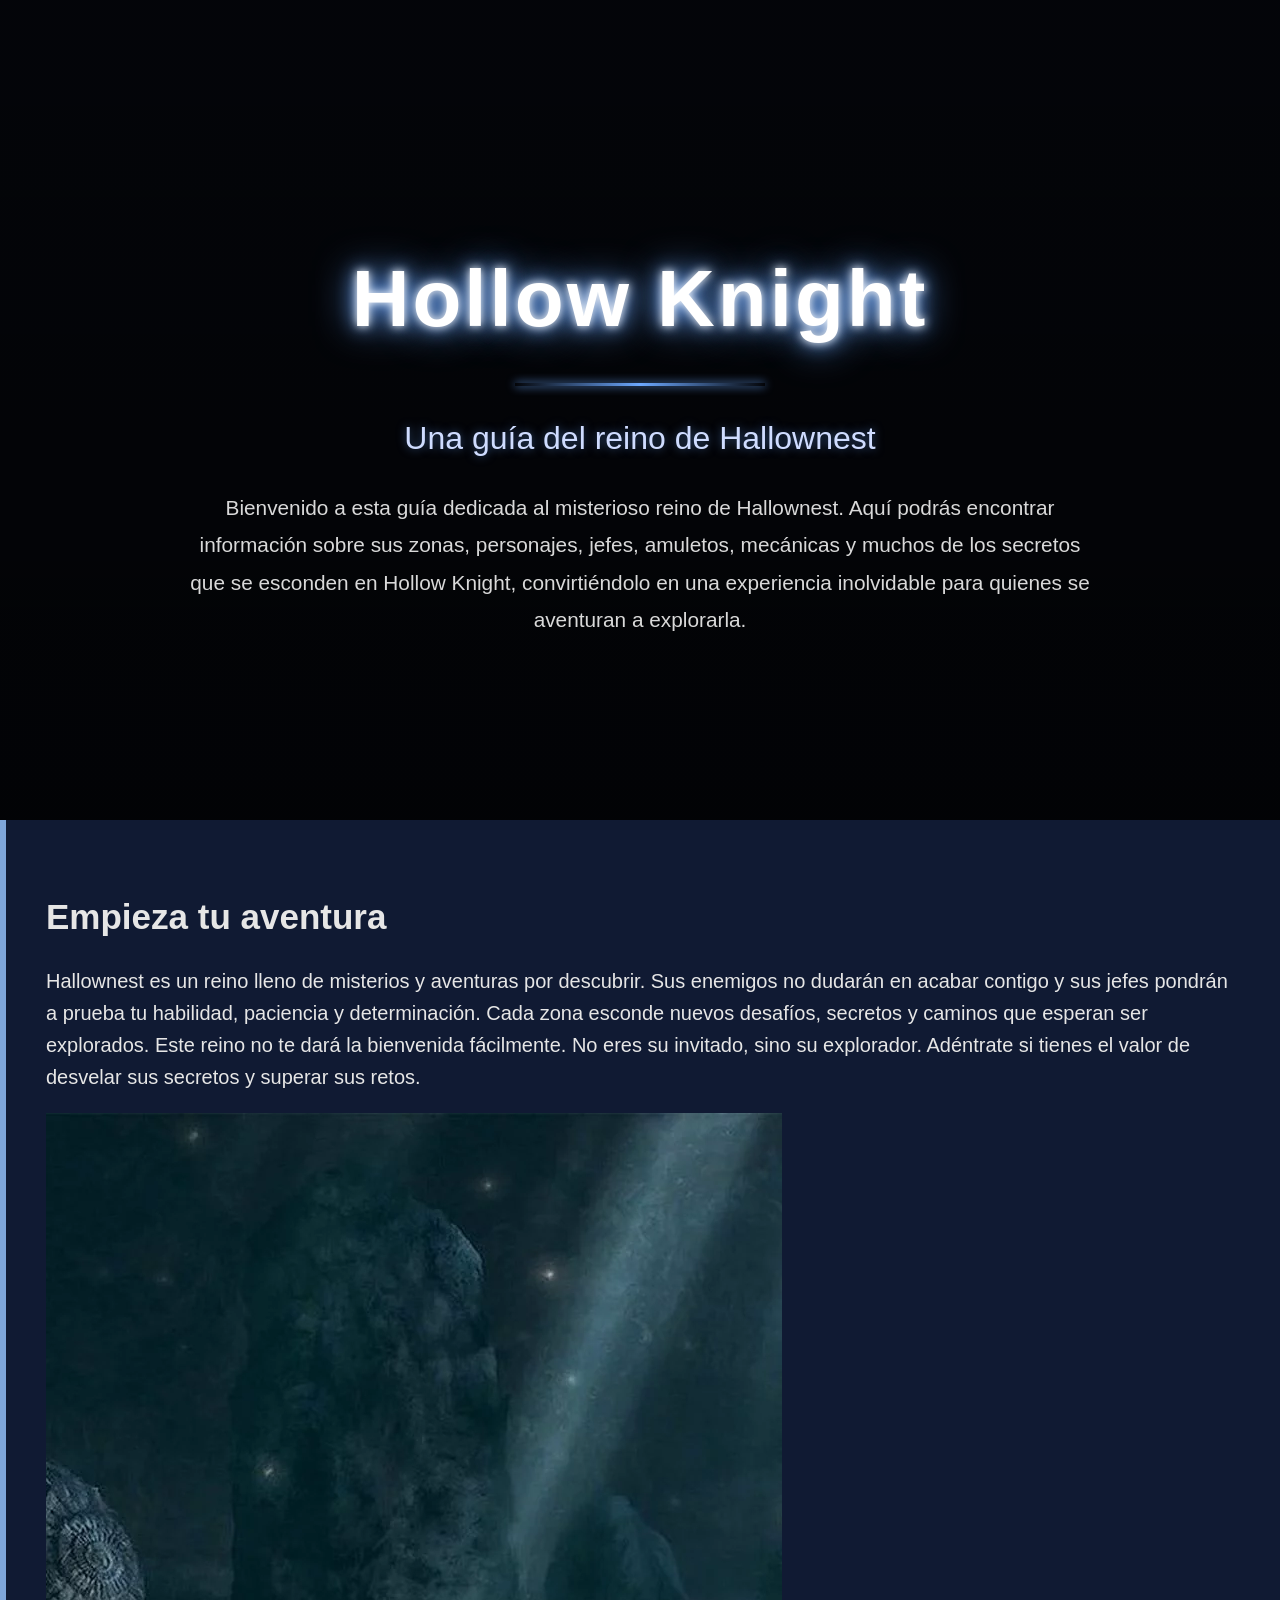
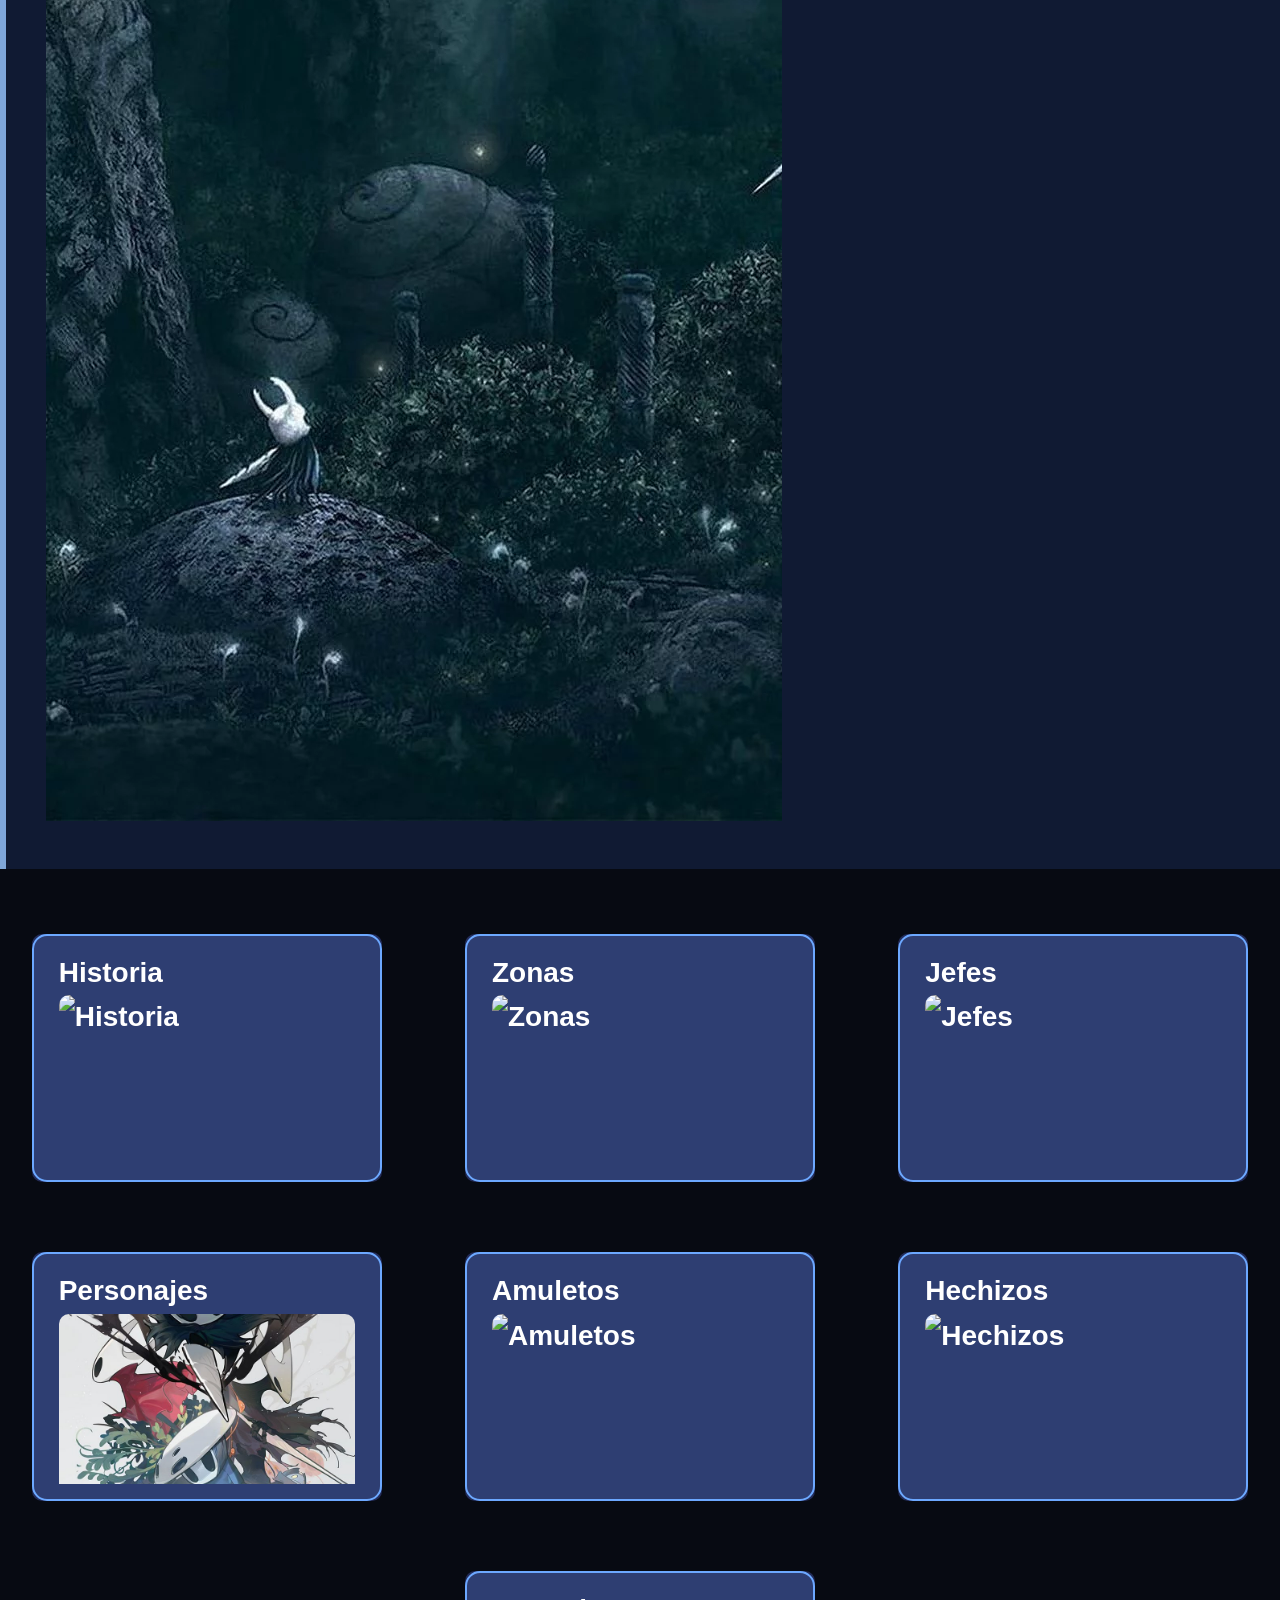
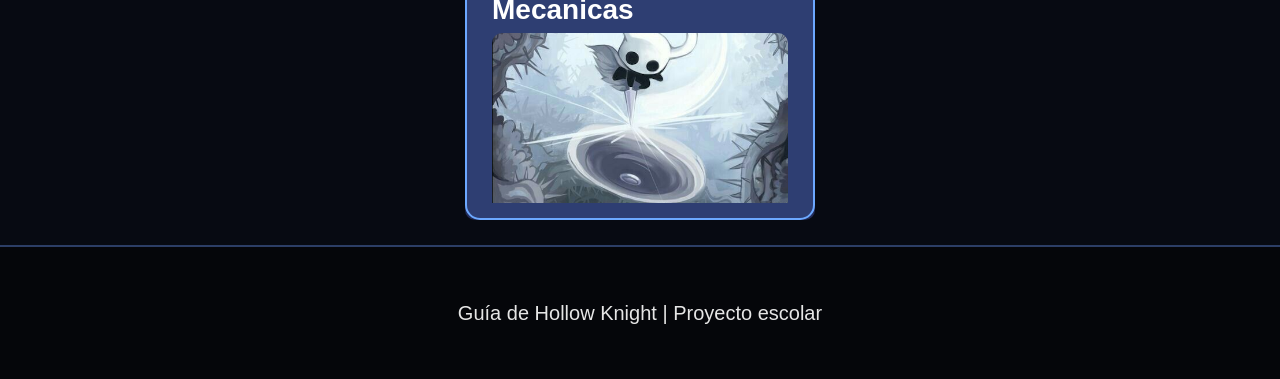
==== commit 7455b5c7: "Update index.html" ====
--- a/index.html
+++ b/index.html
@@ -46,48 +46,54 @@
 </main>
     <nav class="accesos">
 
-    <div class="enlace">
-        <a href="pages/historia.html">Historia</a>
-      <img src="images/historia.jpg"
-         alt="Historia de Hallownest">
-    </div>
+<div class="enlace">
+    <a href="pages/historia.html">
+             <span>Historia</span>
+        <img src="images/historia.jpg" alt="Historia">
+    </a>
+</div>
+     
+<div class="enlace">
+    <a href="pages/zonas.html">
+             <span>Zonas</span>
+        <img src="images/zonas.jpg" alt="Zonas">
+    </a>
+</div>
 
-    <div class="enlace">
-        <a href="pages/zonas.html">Zonas</a>
-      <img src="images/zonas.jpg"
-         alt="Zonas de Hallownest">
-    </div>
-
-
-    <div class="enlace">
-    <a href="pages/jefes.html">Jefes</a>
-      <img src="images/jefes.jpg"
-         alt="Jefes de hollow knight">
-    </div>
+<div class="enlace">
+    <a href="pages/jefes.html">
+             <span>Jefes</span>
+        <img src="images/jefes.jpg" alt="Jefes">
+    </a>
+</div>
   
-    <div class="enlace">
-    <a href="pages/personajes.html">Personajes</a>
-      <img src="images/personajes.jpg"
-         alt="Personajes de Hallownest">
-    </div>
-
-      <div class="enlace">
-    <a href="pages/amuletos.html">Amuletos</a>
-        <img src="images/amuletos.jpg"
-         alt="Amuletos de hollow knight">
-    </div>
+<div class="enlace">
+    <a href="pages/personajes.html">
+             <span>Personajes</span>
+        <img src="images/personajes.jpg" alt="Personajes">
+    </a>
+</div>
+     
+<div class="enlace">
+    <a href="pages/amuletos.html">
+             <span>Amuletos</span>
+        <img src="images/amuletos.jpg" alt="Amuletos">
+    </a>
+</div>
+     
+<div class="enlace">
+    <a href="pages/hechizos.html">
+             <span>Hechizos</span>
+        <img src="images/hechizos.jpg" alt="Hechizos">
+    </a>
+</div>
   
-      <div class="enlace">
-    <a href="pages/hechizos.html">Hechizos</a>
-        <img src="images/hechizos.jpg"
-         alt="Hechizos de hollow knight">
-    </div>
-  
-        <div class="enlace">
-    <a href="pages/mecanicas.html">Mecánicas</a>
-          <img src="images/mecanicas.jpg"
-         alt="Mecanicas de hollow knight">
-    </div>
+<div class="enlace">
+    <a href="pages/mecanicas.html">
+             <span>Mecanicas</span>
+        <img src="images/mecanicas.jpg" alt="Mecanicas">
+    </a>
+</div>
   
 </nav>
 
